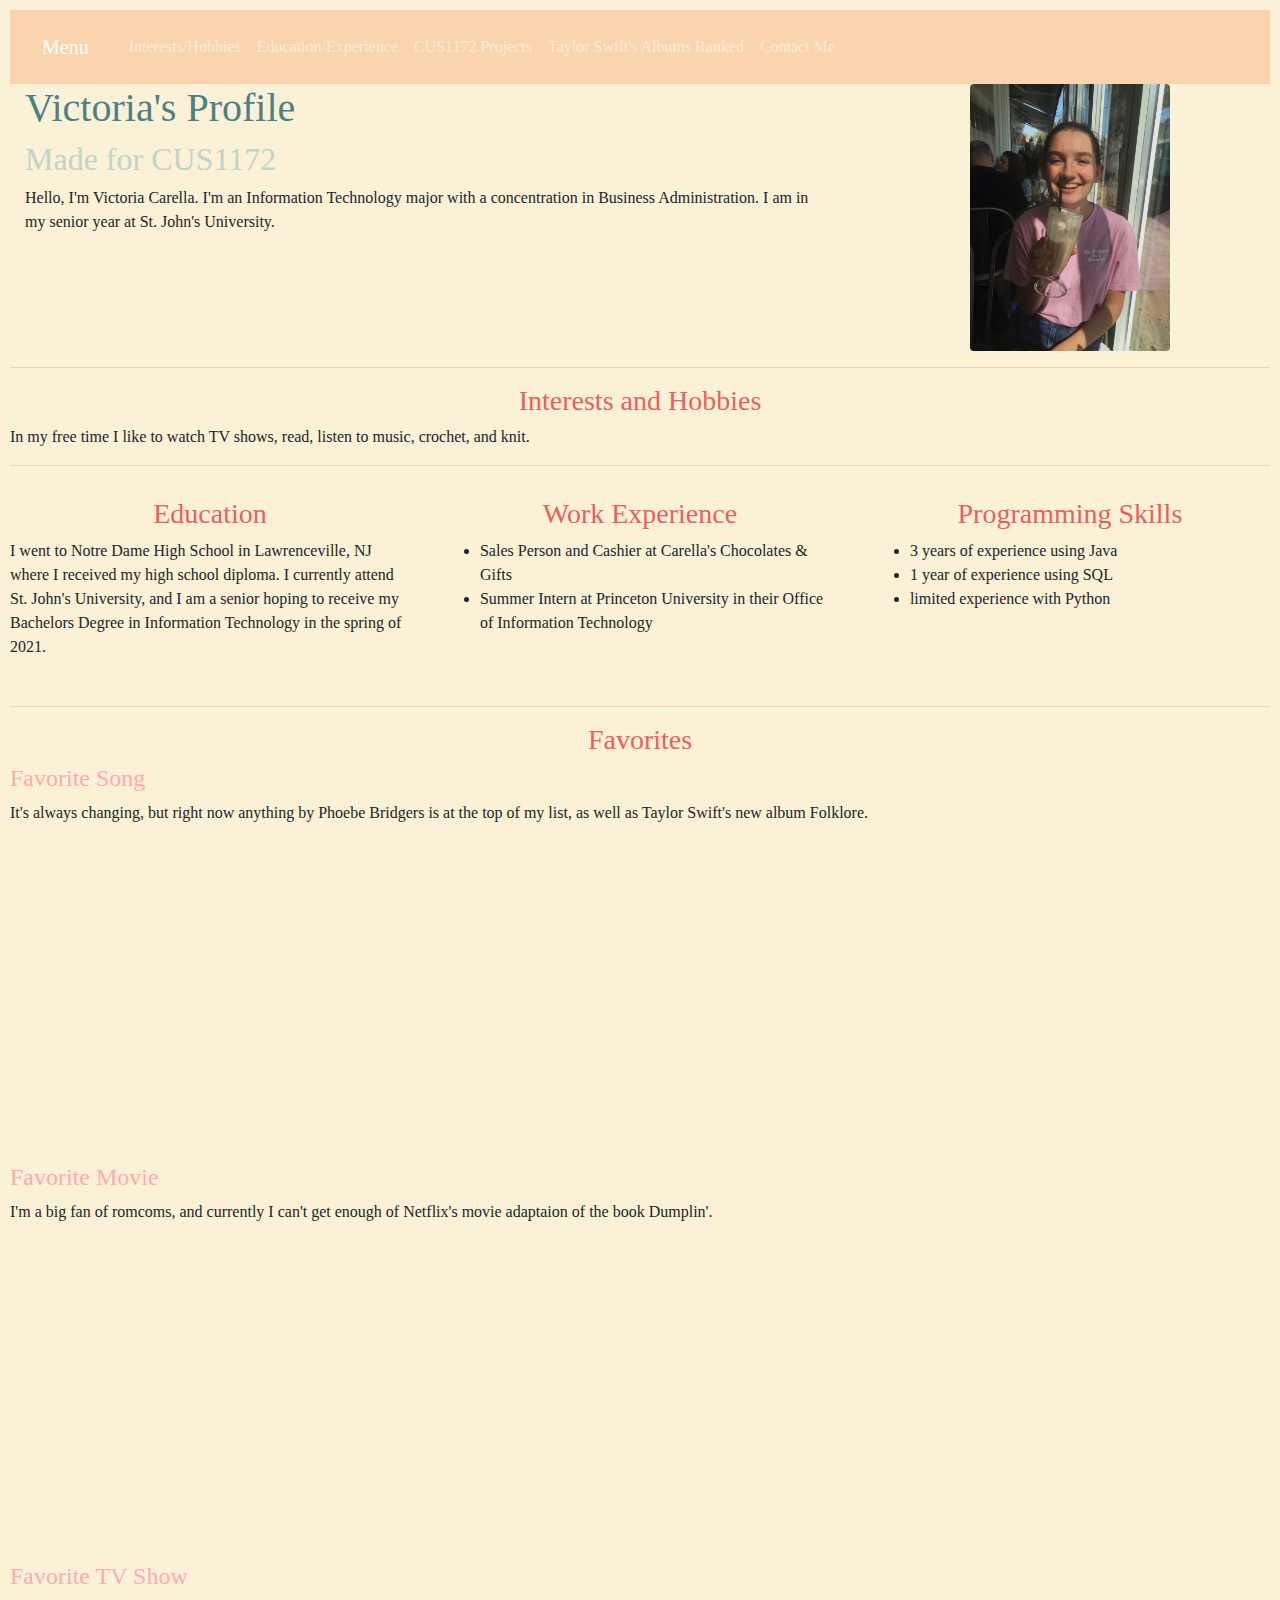
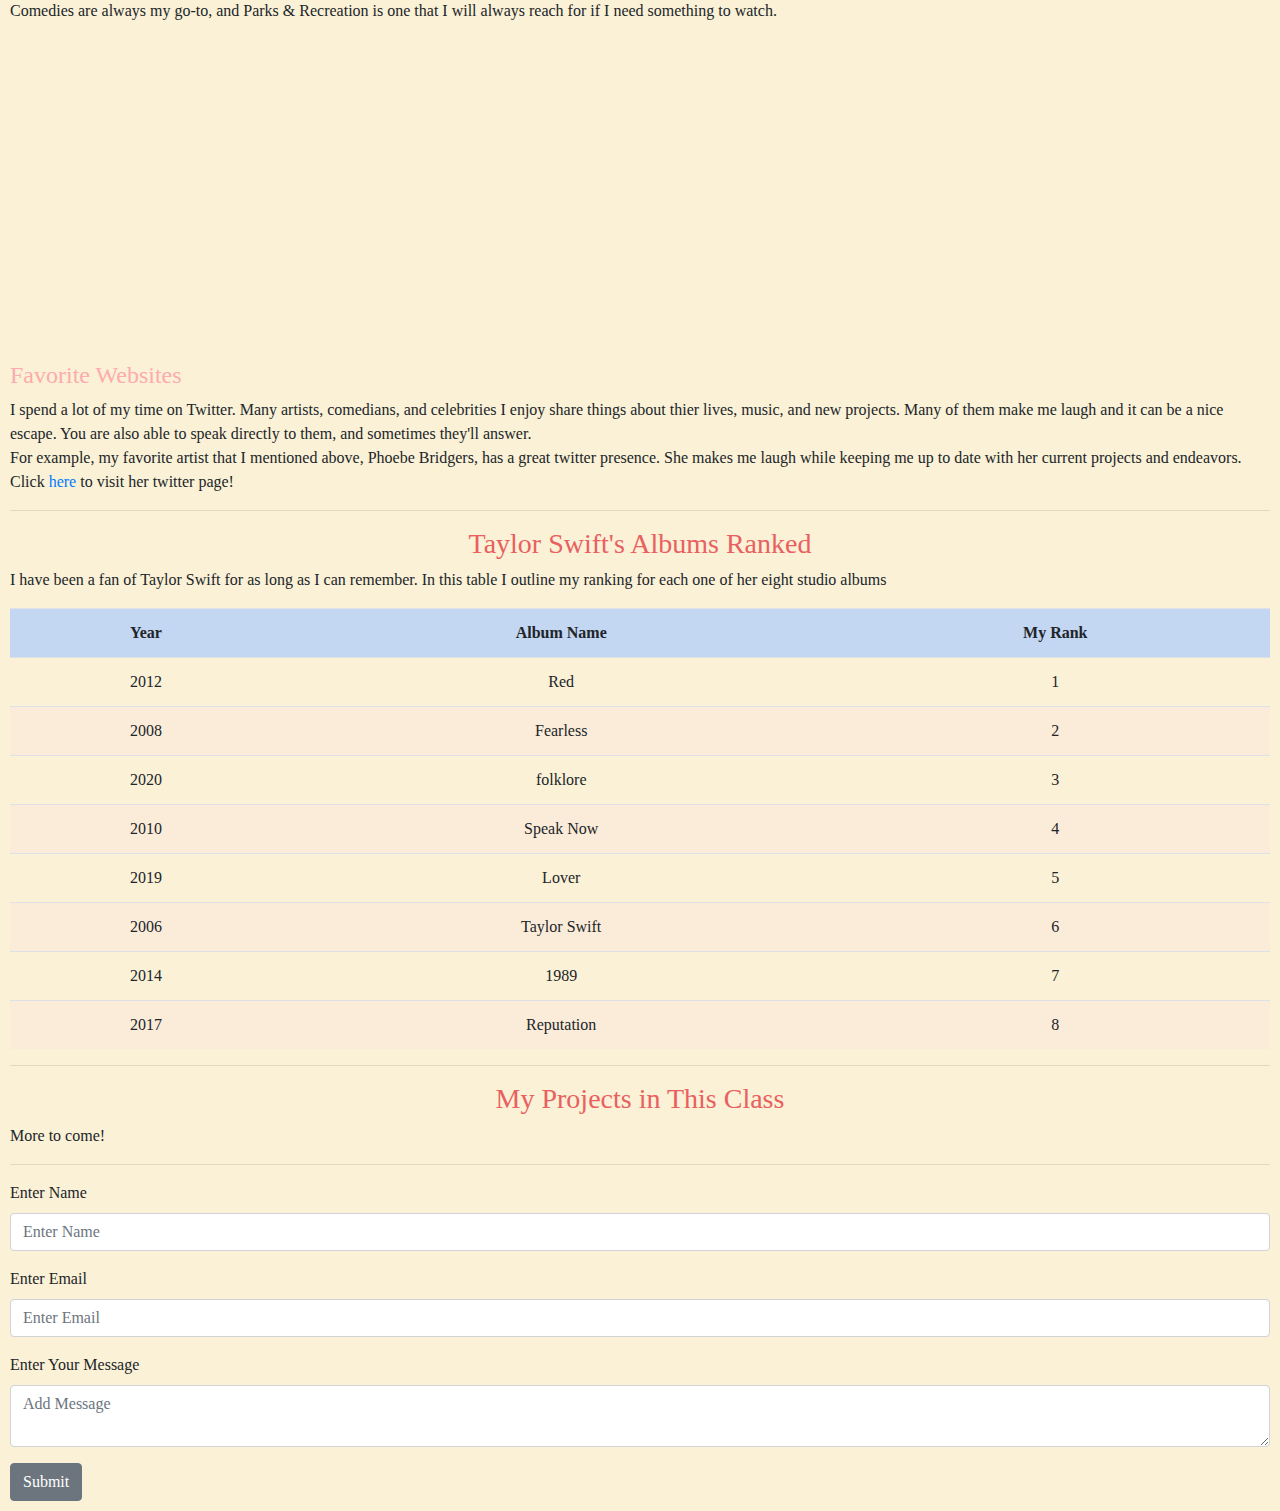
==== index.html @ 056836a9 "Update index.html" ====
<!DOCTYPE html>
<html lang="en">
  <head>
    <!-- Required meta tags -->
    <meta charset="utf-8">
    <meta name="viewport" content="width=device-width, initial-scale=1, shrink-to-fit=no">

    <!-- Bootstrap CSS -->
    <link rel="stylesheet" href="https://stackpath.bootstrapcdn.com/bootstrap/4.5.2/css/bootstrap.min.css" integrity="sha384-JcKb8q3iqJ61gNV9KGb8thSsNjpSL0n8PARn9HuZOnIxN0hoP+VmmDGMN5t9UJ0Z" crossorigin="anonymous">

    <title> Welcome to Victoria's Profile </title>
    <link rel="stylesheet" href="style1.css">
    <style>
      *{
        box-sizing: border-box;
      }
      body{
      font-family: Georgia;
      padding: 10px;
      background-color: #faf1d6
      }
      h2{
      color: #c3d3c7;
      text-align: left
      }
    </style>
  </head>
  <body>

    <nav class="navbar navbar-expand-md navbar-dark">
      <a class="navbar-brand" href="#">Menu</a>
      <button class="navbar-toggler" type="button" data-toggle="collapse" data-target="#collapsibleNavbar">
        <span class="navbar-toggler-icon"></span>
      </button>
      <div class="collapse navbar-collapse" id="collapsibleNavbar">
        <ul class="navbar-nav">
          <li class="nav-item">
            <a class="nav-link" href="#hobbies_anchor"> Interests/Hobbies </a>
          </li>
          <li class="nav-item">
            <a class="nav-link" href="#edu_anchor"> Education/Experience </a>
          </li>
          <li class="nav-item">
            <a class="nav-link" href="#projects_anchor"> CUS1172 Projects </a>
          </li>
          <li class="nav-item">
            <a class="nav-link" href="#albums_ranked"> Taylor Swift's Albums Ranked </a>
          </li>
          <li class="nav-item">
            <a class="nav-link" href="#contact_me"> Contact Me </a>
          </li>
        </ul>
      </div>
    </nav>

    <div class="row">
      <div class="col-md-8">
        <div class="container-fluid">
          <h1 style="color:#4c8184; text-align:left"> Victoria's Profile </h1>
          <h2>  Made for CUS1172  </h2>
          <p> Hello, I'm Victoria Carella. I'm an Information Technology major with a concentration in Business Administration. I am in my senior year at St. John's University. </p>
        </div>
      </div>
      <div class="col-md-4">
        <img src="victoria1.jpg" class="rounded">
      </div>
    </div>

    <hr>

    <div id="hobbies_anchor">
      <h3> Interests and Hobbies </h3>
      <p> In my free time I like to watch TV shows, read, listen to music, crochet, and knit. </p>
    </div>

    <hr>

  <div id="edu_anchor">
  <div class="row">
      <div class="column">
        <h3> Education </h3>
        <p> I went to Notre Dame High School in Lawrenceville, NJ where I received my high school diploma. I currently attend St. John's University, and I am a senior hoping to receive my Bachelors Degree in Information Technology in the spring of 2021. </p>
      </div>

      <div class="column">
        <h3> Work Experience </h3>
        <ul>
          <li> Sales Person and Cashier at Carella's Chocolates & Gifts </li>
          <li> Summer Intern at Princeton University in their Office of Information Technology </li>
        </ul>
      </div>

      <div class="column">
        <h3> Programming Skills </h3>
        <ul>
          <li> 3 years of experience using Java </li>
          <li> 1 year of experience using SQL </li>
          <li> limited experience with Python </li>
        </ul>
      </div>
    </div>
  </div>

    <hr>

    <div id="faves_anchor">
    <h3> Favorites </h3>
    <h4> Favorite Song </h4>
    <p> It's always changing, but right now anything by Phoebe Bridgers is at the top of my list, as well as Taylor Swift's new album Folklore. </p>
    <iframe class="screen_only" width="560" height="315" src="https://www.youtube.com/embed/EgQQkQrPJ2I" frameborder="0" allow="accelerometer; autoplay; encrypted-media; gyroscope; picture-in-picture" allowfullscreen></iframe>
    <h4> Favorite Movie </h4>
    <p> I'm a big fan of romcoms, and currently I can't get enough of Netflix's movie adaptaion of the book Dumplin'. </p>
    <iframe class="screen_only" width="560" height="315" src="https://www.youtube.com/embed/k86KDFh_q6E" frameborder="0" allow="accelerometer; autoplay; encrypted-media; gyroscope; picture-in-picture" allowfullscreen></iframe>
    <h4> Favorite TV Show </h4>
    <p> Comedies are always my go-to, and Parks & Recreation is one that I will always reach for if I need something to watch. </p>
    <iframe class="screen_only" width="560" height="315" src="https://www.youtube.com/embed/Xcdhpn-DXTA" frameborder="0" allow="accelerometer; autoplay; encrypted-media; gyroscope; picture-in-picture" allowfullscreen></iframe>
    <h4> Favorite Websites </h4>
    <p> I spend a lot of my time on Twitter. Many artists, comedians, and celebrities I enjoy share things about thier lives, music, and new projects. Many of them make me laugh and it can be a nice escape. You are also able to speak directly to them, and sometimes they'll answer. <br> For example, my favorite artist that I mentioned above, Phoebe Bridgers, has a great twitter presence. She makes me laugh while keeping me up to date with her current projects and endeavors. Click <a href="https://twitter.com/phoebe_bridgers" target="_blank"> here </a> to visit her twitter page!</p>
    </div>

    <hr>

    <div id="albums_ranked">
    <h3> Taylor Swift's Albums Ranked </h3>
    <p> I have been a fan of Taylor Swift for as long as I can remember. In this table I outline my ranking for each one of her eight studio albums </p>
      <div class="box_table">
        <table class="table">
        <tr>
          <th>Year</th>
          <th>Album Name</th>
          <th>My Rank</th>
        </tr>
        <tr>
          <td>2012</td>
          <td>Red</td>
          <td>1</td>
        </tr>
        <tr>
          <td>2008</td>
          <td>Fearless</td>
          <td>2</td>
        </tr>
        <tr>
          <td>2020</td>
          <td>folklore</td>
          <td>3</td>
        </tr>
        <tr>
          <td>2010</td>
          <td>Speak Now</td>
          <td>4</td>
        </tr>
        <tr>
          <td>2019</td>
          <td>Lover</td>
          <td>5</td>
        </tr>
        <tr>
          <td>2006</td>
          <td>Taylor Swift</td>
          <td>6</td>
        </tr>
        <tr>
          <td>2014</td>
          <td>1989</td>
          <td>7</td>
        </tr>
        <tr>
          <td>2017</td>
          <td>Reputation</td>
          <td>8</td>
        </tr>
        </table>
      </div>
    </div>

    <hr>

    <div id="projects_anchor">
    <h3> My Projects in This Class </h3>
    <p> More to come! </p>
    </div>

    <hr>

    <div id="contact_me">

      <form action="/action_page.php">
        <div class="form-group">
          <label for="name"> Enter Name </label>
          <input type="text" class="form-control" placeholder="Enter Name" id="name">
        </div>
        <div class="form-group">
          <label for="email"> Enter Email </label>
          <input type="email" class="form-control" placeholder="Enter Email" id="email">
        </div>
        <div class="form-group">
          <label for="textarea"> Enter Your Message </label>
          <textarea class="form-control" placeholder="Add Message"></textarea>
        </div>
        <button type="submit" class="btn btn-secondary">Submit</button>
      </form>

    </div>

    <!-- Optional JavaScript -->
    <!-- jQuery first, then Popper.js, then Bootstrap JS -->
    <script src="https://code.jquery.com/jquery-3.5.1.slim.min.js" integrity="sha384-DfXdz2htPH0lsSSs5nCTpuj/zy4C+OGpamoFVy38MVBnE+IbbVYUew+OrCXaRkfj" crossorigin="anonymous"></script>
    <script src="https://cdn.jsdelivr.net/npm/popper.js@1.16.1/dist/umd/popper.min.js" integrity="sha384-9/reFTGAW83EW2RDu2S0VKaIzap3H66lZH81PoYlFhbGU+6BZp6G7niu735Sk7lN" crossorigin="anonymous"></script>
    <script src="https://stackpath.bootstrapcdn.com/bootstrap/4.5.2/js/bootstrap.min.js" integrity="sha384-B4gt1jrGC7Jh4AgTPSdUtOBvfO8shuf57BaghqFfPlYxofvL8/KUEfYiJOMMV+rV" crossorigin="anonymous"></script>
  </body>
</html>
---- style1.css ----
/*style1.css*/

img{
  display: block;
  margin-left: auto;
  margin-right: auto;
  width: 50%
}

.header {
  padding: 20px;
  text-align: center;
}

.navbar {
  overflow: hidden;
  background-color: #fad4ae;
}

.navbar a {
  float: left;
  display: block;
  color: #f2f2f2;
  text-align: center;
  padding: 14px 16px;
  text-decoration: none;
}

.navbar a:hover {
  background-color: #faf1d6;
  color: black;
}

.column {
  float: left;
  width: 33.33%;
  padding: 15px;
}

.row:after {
  content: "";
  display: table;
  clear: both;
}

@media screen and (max-width:600px) {
  .column {
    width: 100%;
  }
}

@media print {
  .screen_only{
    display:none;
  }
}

h3{
  color: #e96060;
  text-align: center
}

h4{
  color: #fdabae;
}

.box_table>table{
    border-collapse: collapse;
    width: 100%;
    text-align:center
}

.box_table>table th{
  background-color: #c3d6f2
}

.box_table>table tr:nth-child(odd){
  background-color: #fbecd9
}

.box_table>table tr:hover{
  background-color: #fad4ae
}
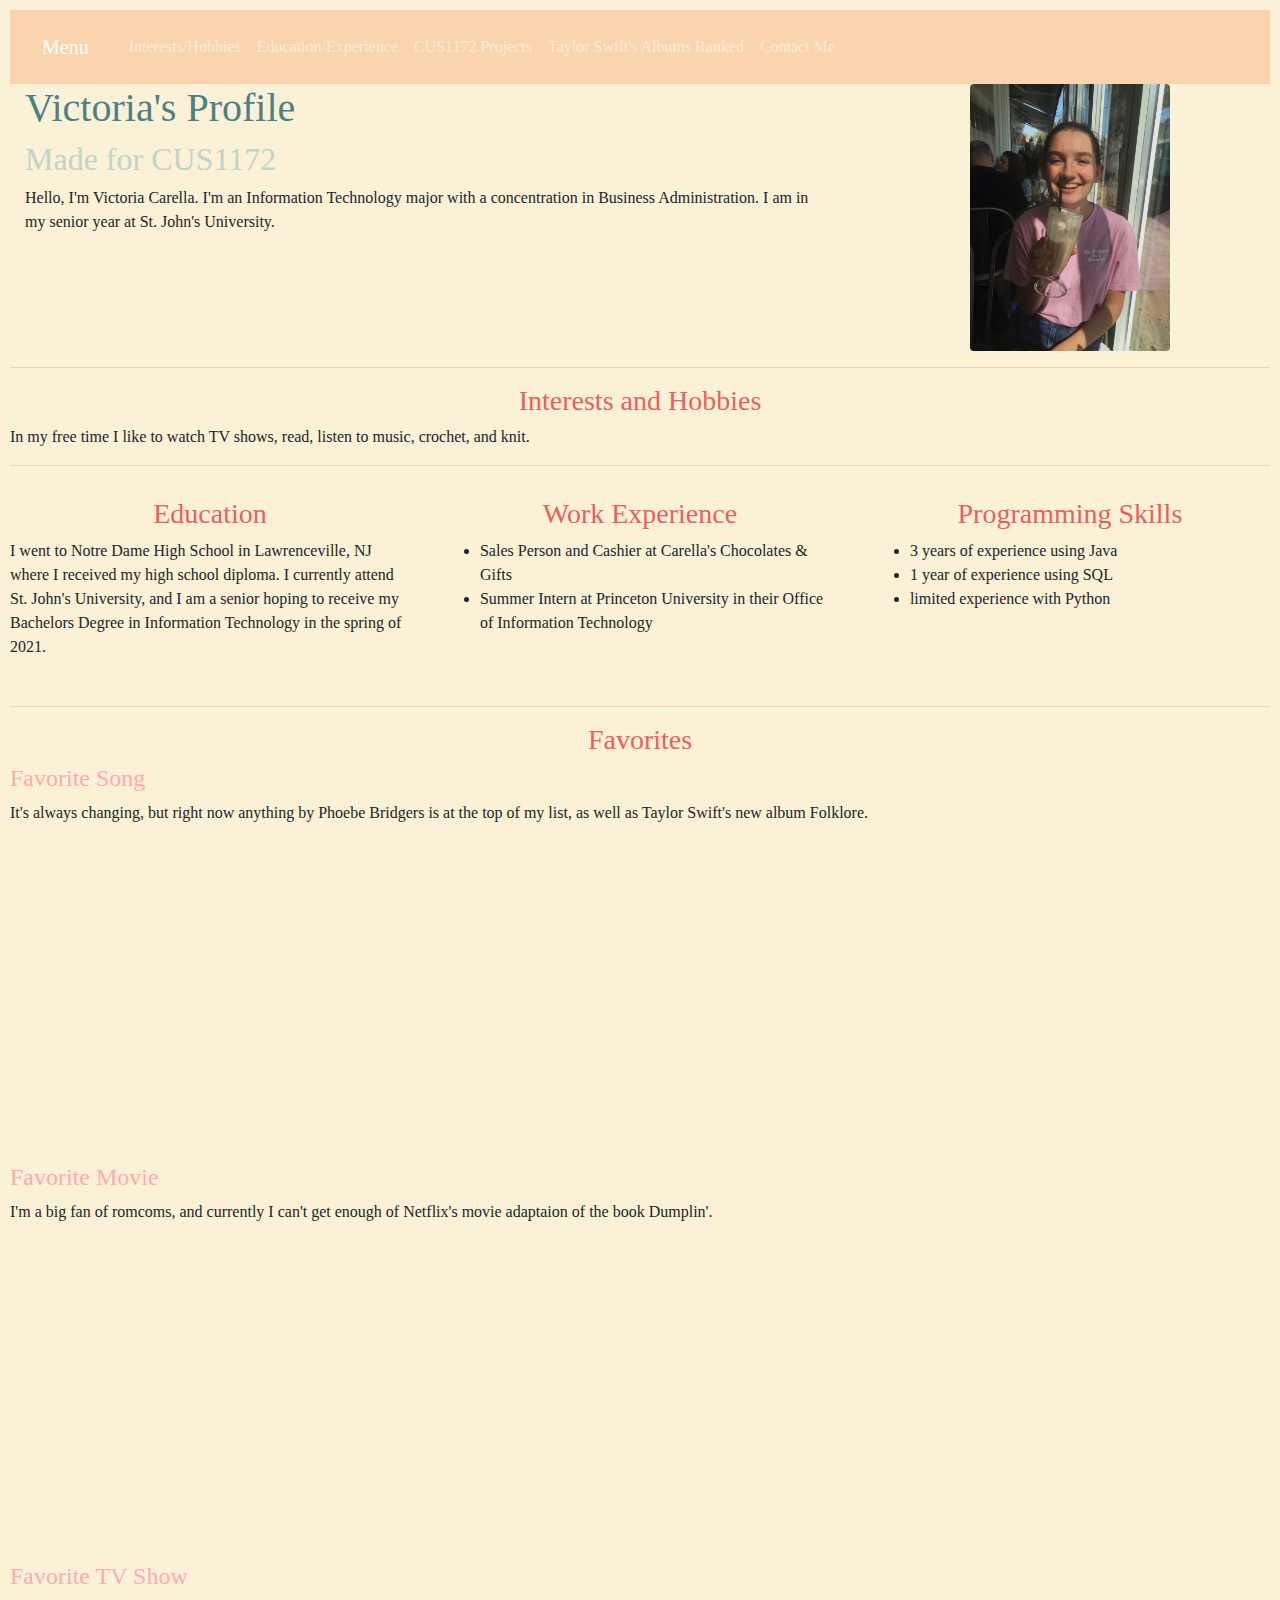
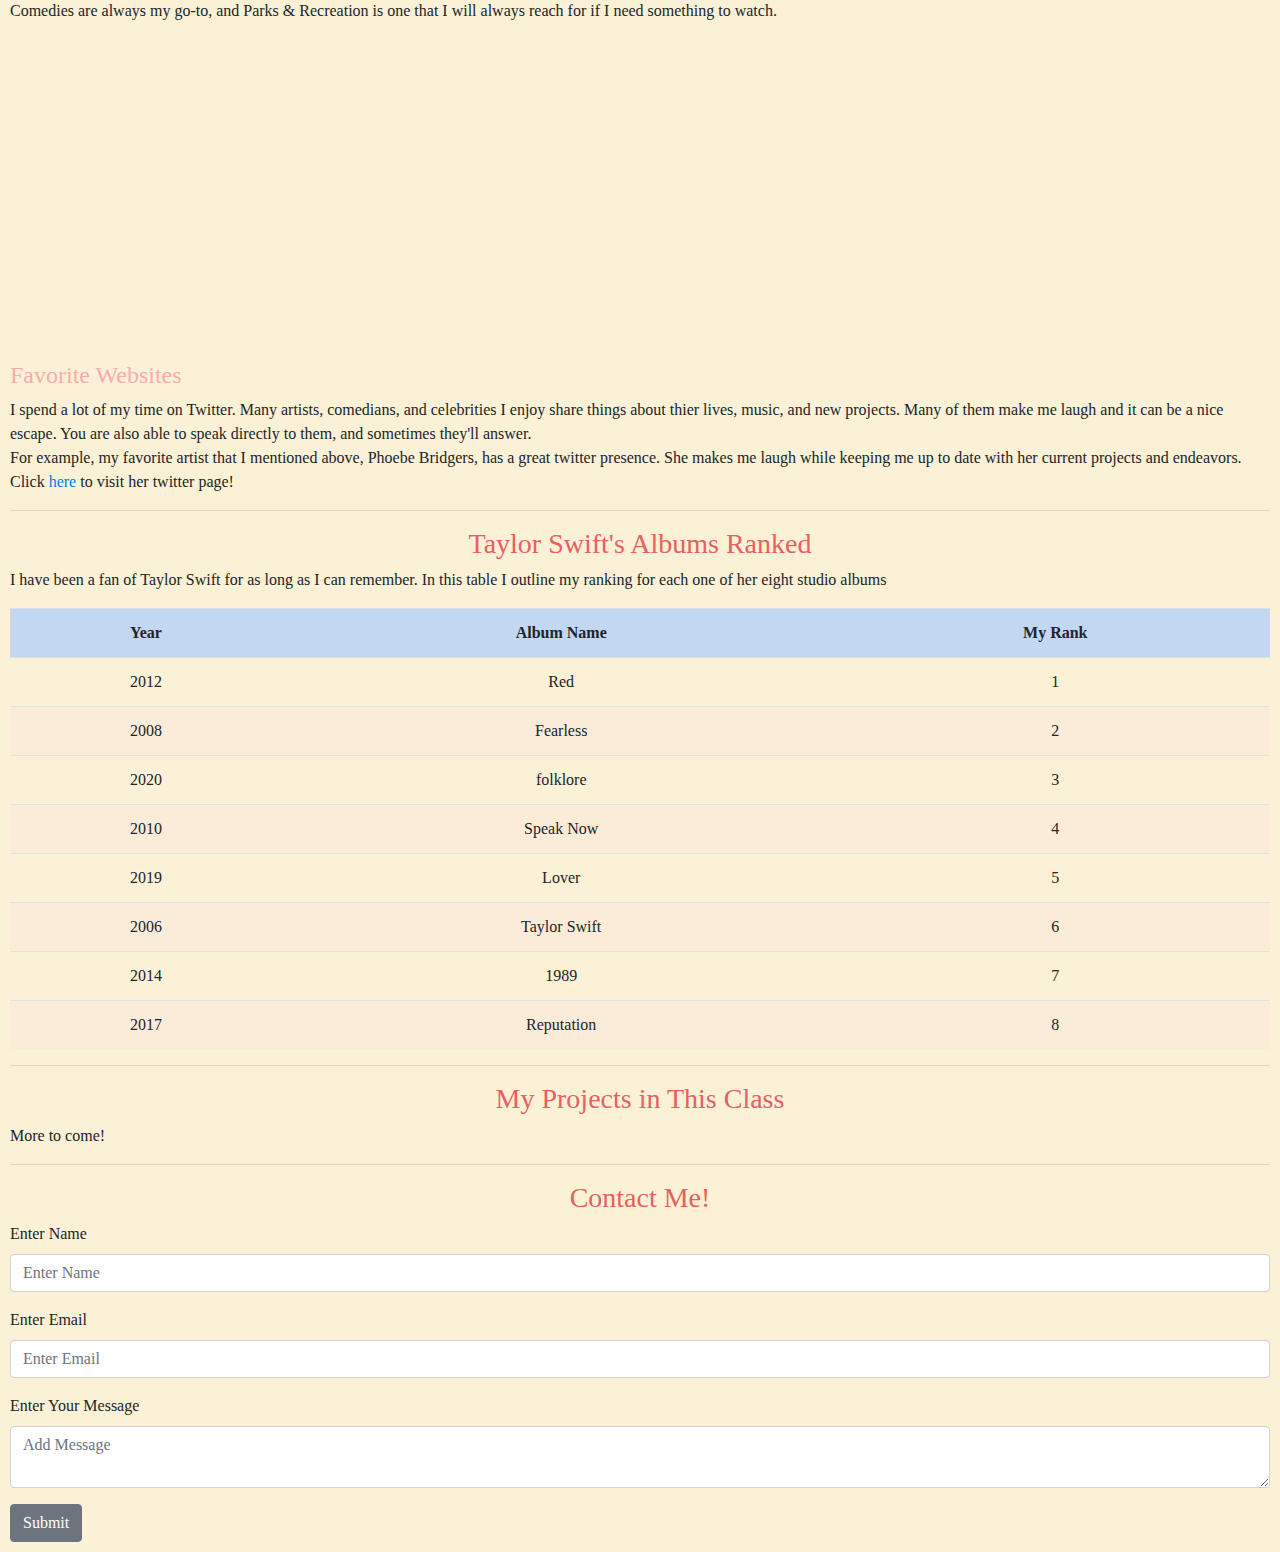
==== commit 7cc64303: "Update index.html" ====
--- a/index.html
+++ b/index.html
@@ -185,6 +185,7 @@
 
     <div id="contact_me">
 
+      <h3>Contact Me!</h3>
       <form action="/action_page.php">
         <div class="form-group">
           <label for="name"> Enter Name </label>
@@ -203,8 +204,6 @@
 
     </div>
 
-    <!-- Optional JavaScript -->
-    <!-- jQuery first, then Popper.js, then Bootstrap JS -->
     <script src="https://code.jquery.com/jquery-3.5.1.slim.min.js" integrity="sha384-DfXdz2htPH0lsSSs5nCTpuj/zy4C+OGpamoFVy38MVBnE+IbbVYUew+OrCXaRkfj" crossorigin="anonymous"></script>
     <script src="https://cdn.jsdelivr.net/npm/popper.js@1.16.1/dist/umd/popper.min.js" integrity="sha384-9/reFTGAW83EW2RDu2S0VKaIzap3H66lZH81PoYlFhbGU+6BZp6G7niu735Sk7lN" crossorigin="anonymous"></script>
     <script src="https://stackpath.bootstrapcdn.com/bootstrap/4.5.2/js/bootstrap.min.js" integrity="sha384-B4gt1jrGC7Jh4AgTPSdUtOBvfO8shuf57BaghqFfPlYxofvL8/KUEfYiJOMMV+rV" crossorigin="anonymous"></script>
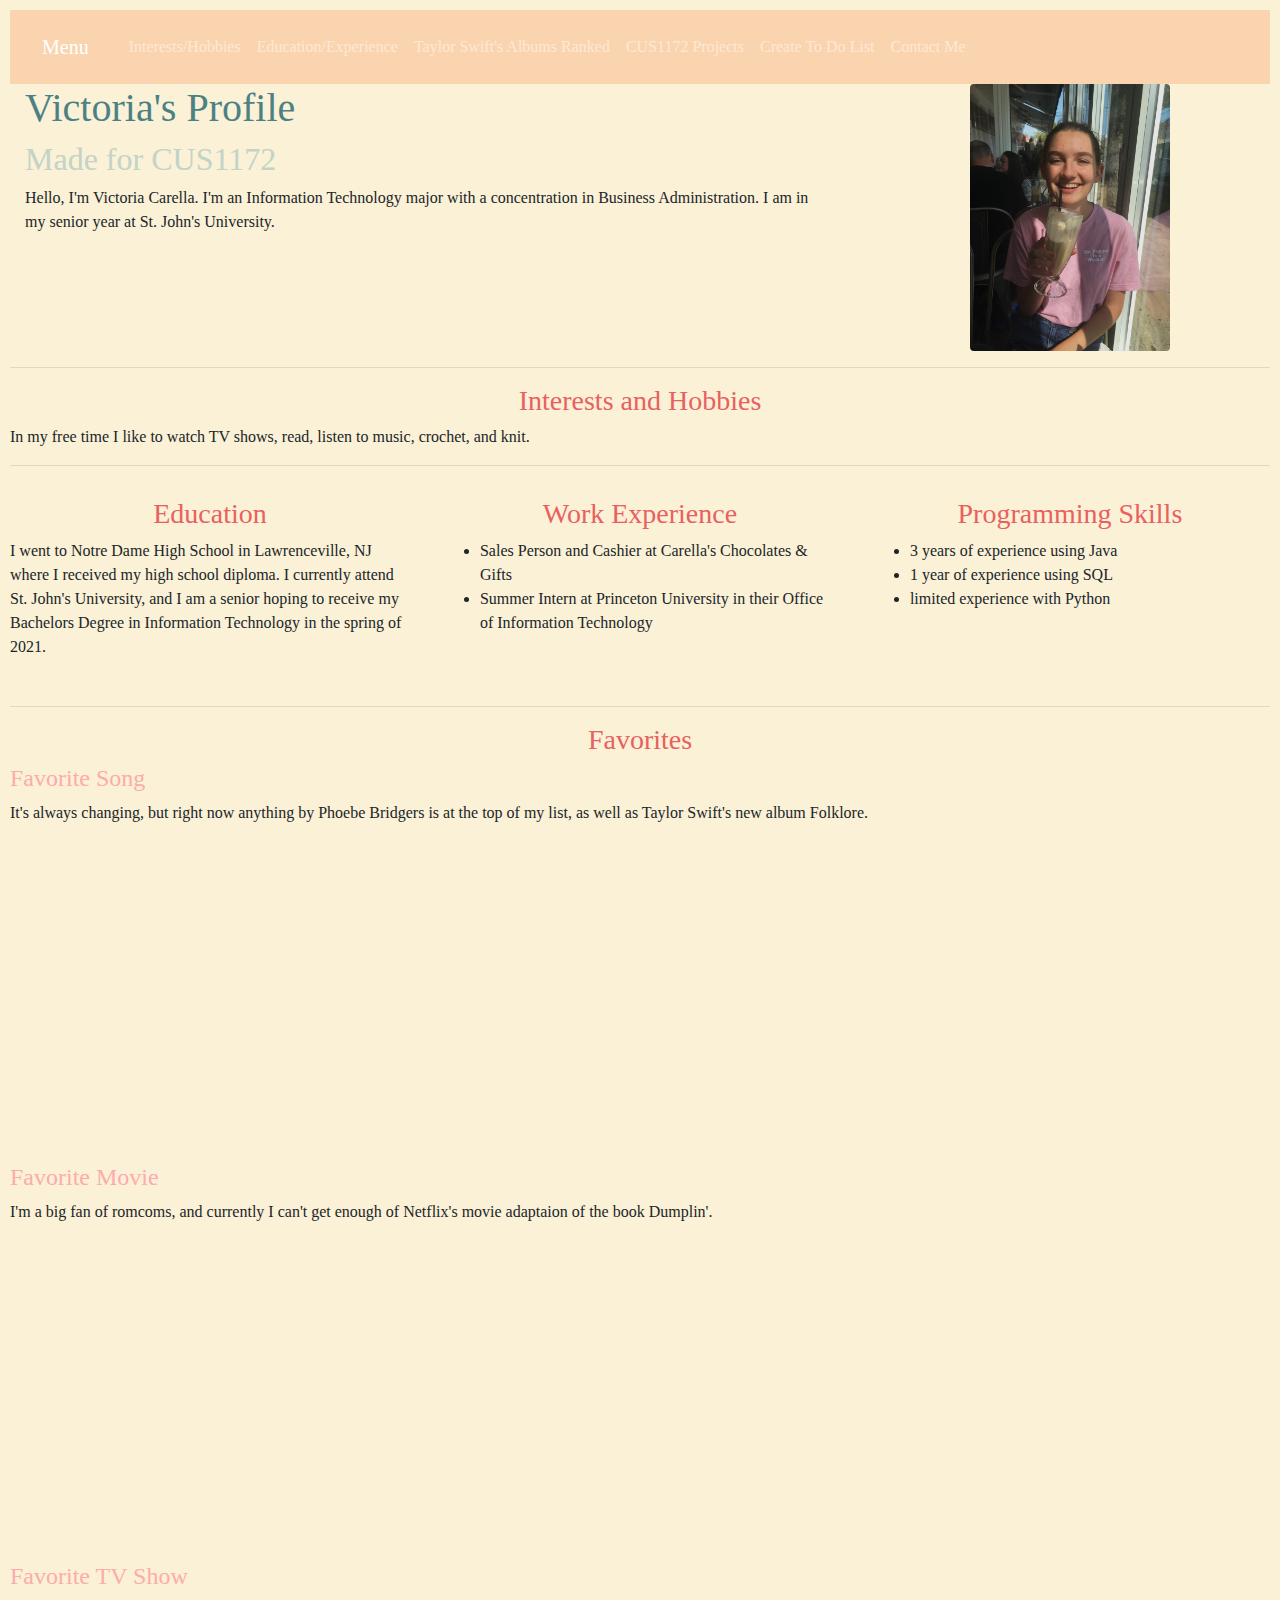
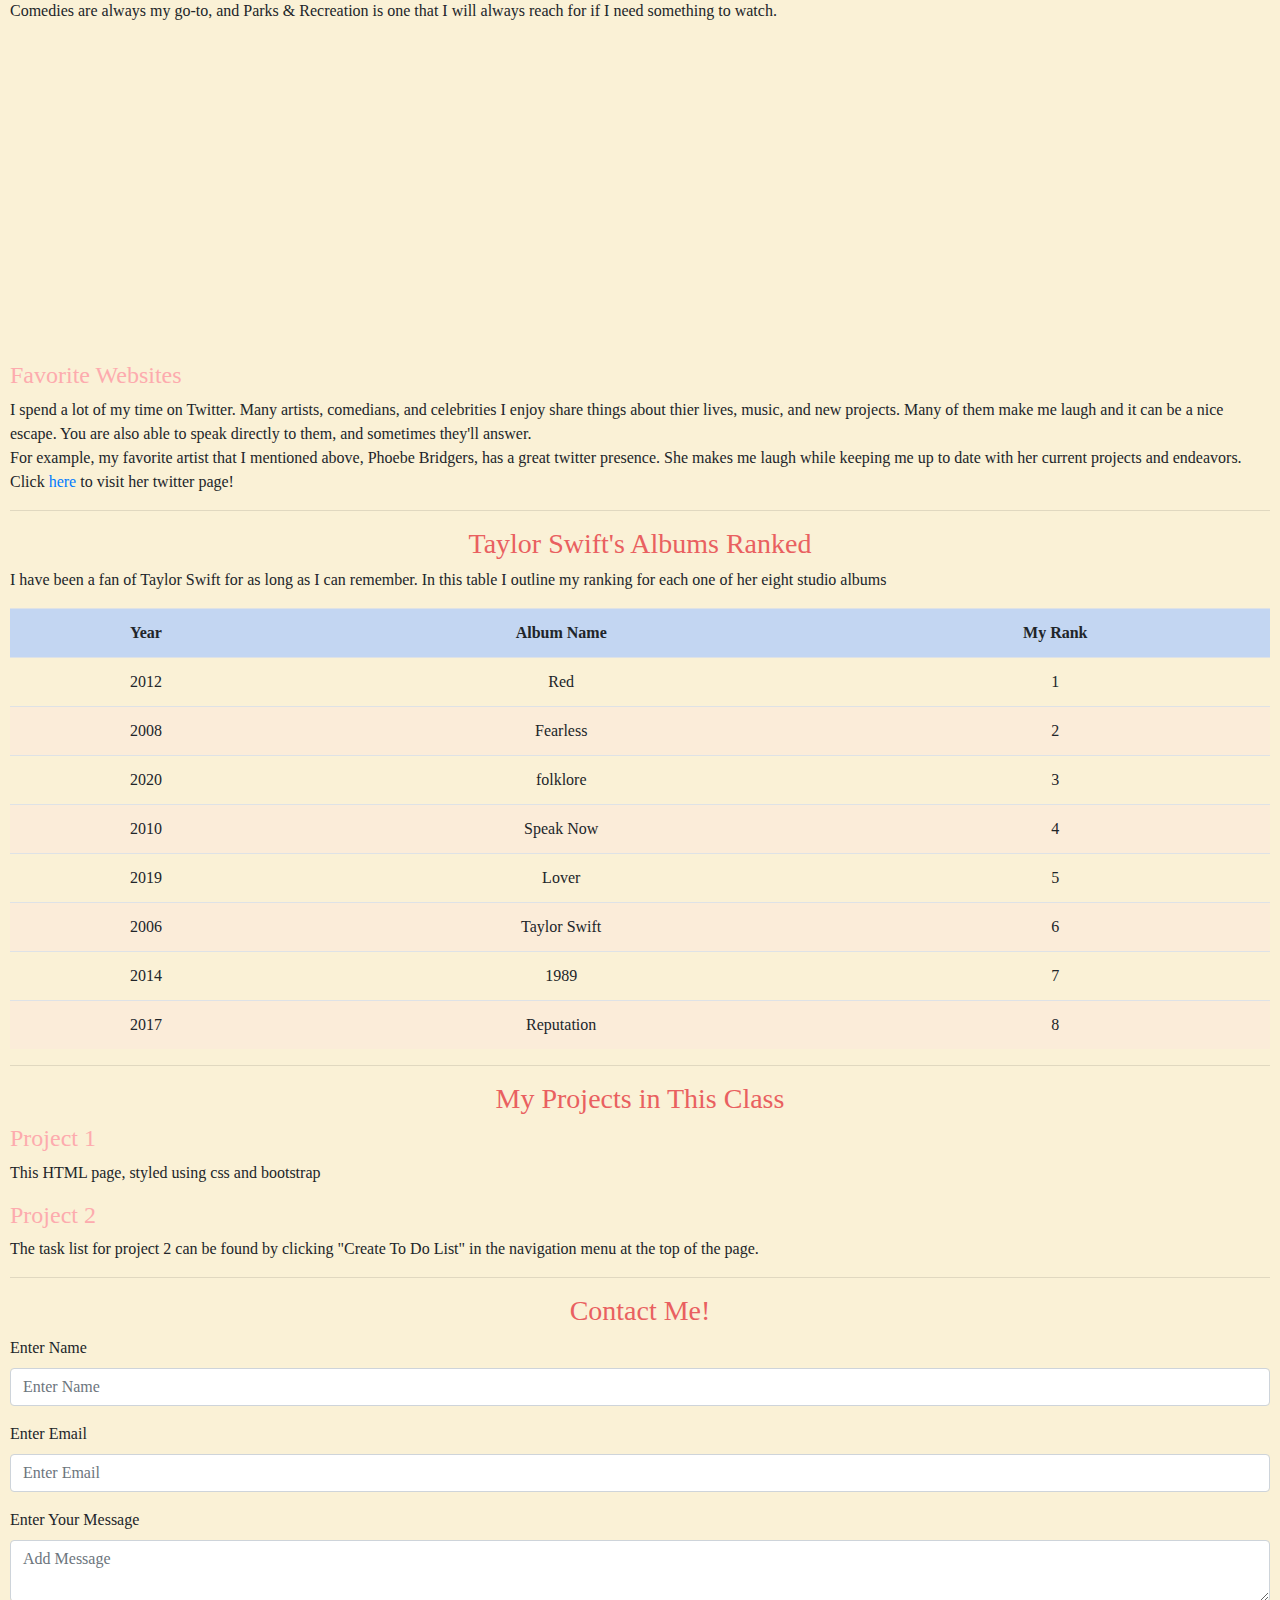
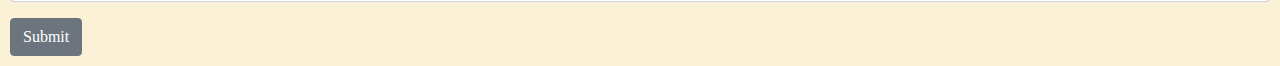
==== commit 2d33932b: "Update index.html" ====
--- a/index.html
+++ b/index.html
@@ -41,10 +41,13 @@
             <a class="nav-link" href="#edu_anchor"> Education/Experience </a>
           </li>
           <li class="nav-item">
+            <a class="nav-link" href="#albums_ranked"> Taylor Swift's Albums Ranked </a>
+          </li>
+          <li class="nav-item">
             <a class="nav-link" href="#projects_anchor"> CUS1172 Projects </a>
           </li>
           <li class="nav-item">
-            <a class="nav-link" href="#albums_ranked"> Taylor Swift's Albums Ranked </a>
+            <a class="nav-link" href="tasklistpage.html"> Create To Do List </a>
           </li>
           <li class="nav-item">
             <a class="nav-link" href="#contact_me"> Contact Me </a>
@@ -178,7 +181,10 @@
 
     <div id="projects_anchor">
     <h3> My Projects in This Class </h3>
-    <p> More to come! </p>
+    <h4> Project 1 </h4>
+    <p> This HTML page, styled using css and bootstrap</p>
+    <h4> Project 2 </h4>
+    <p> The task list for project 2 can be found by clicking "Create To Do List" in the navigation menu at the top of the page.</p>
     </div>
 
     <hr>
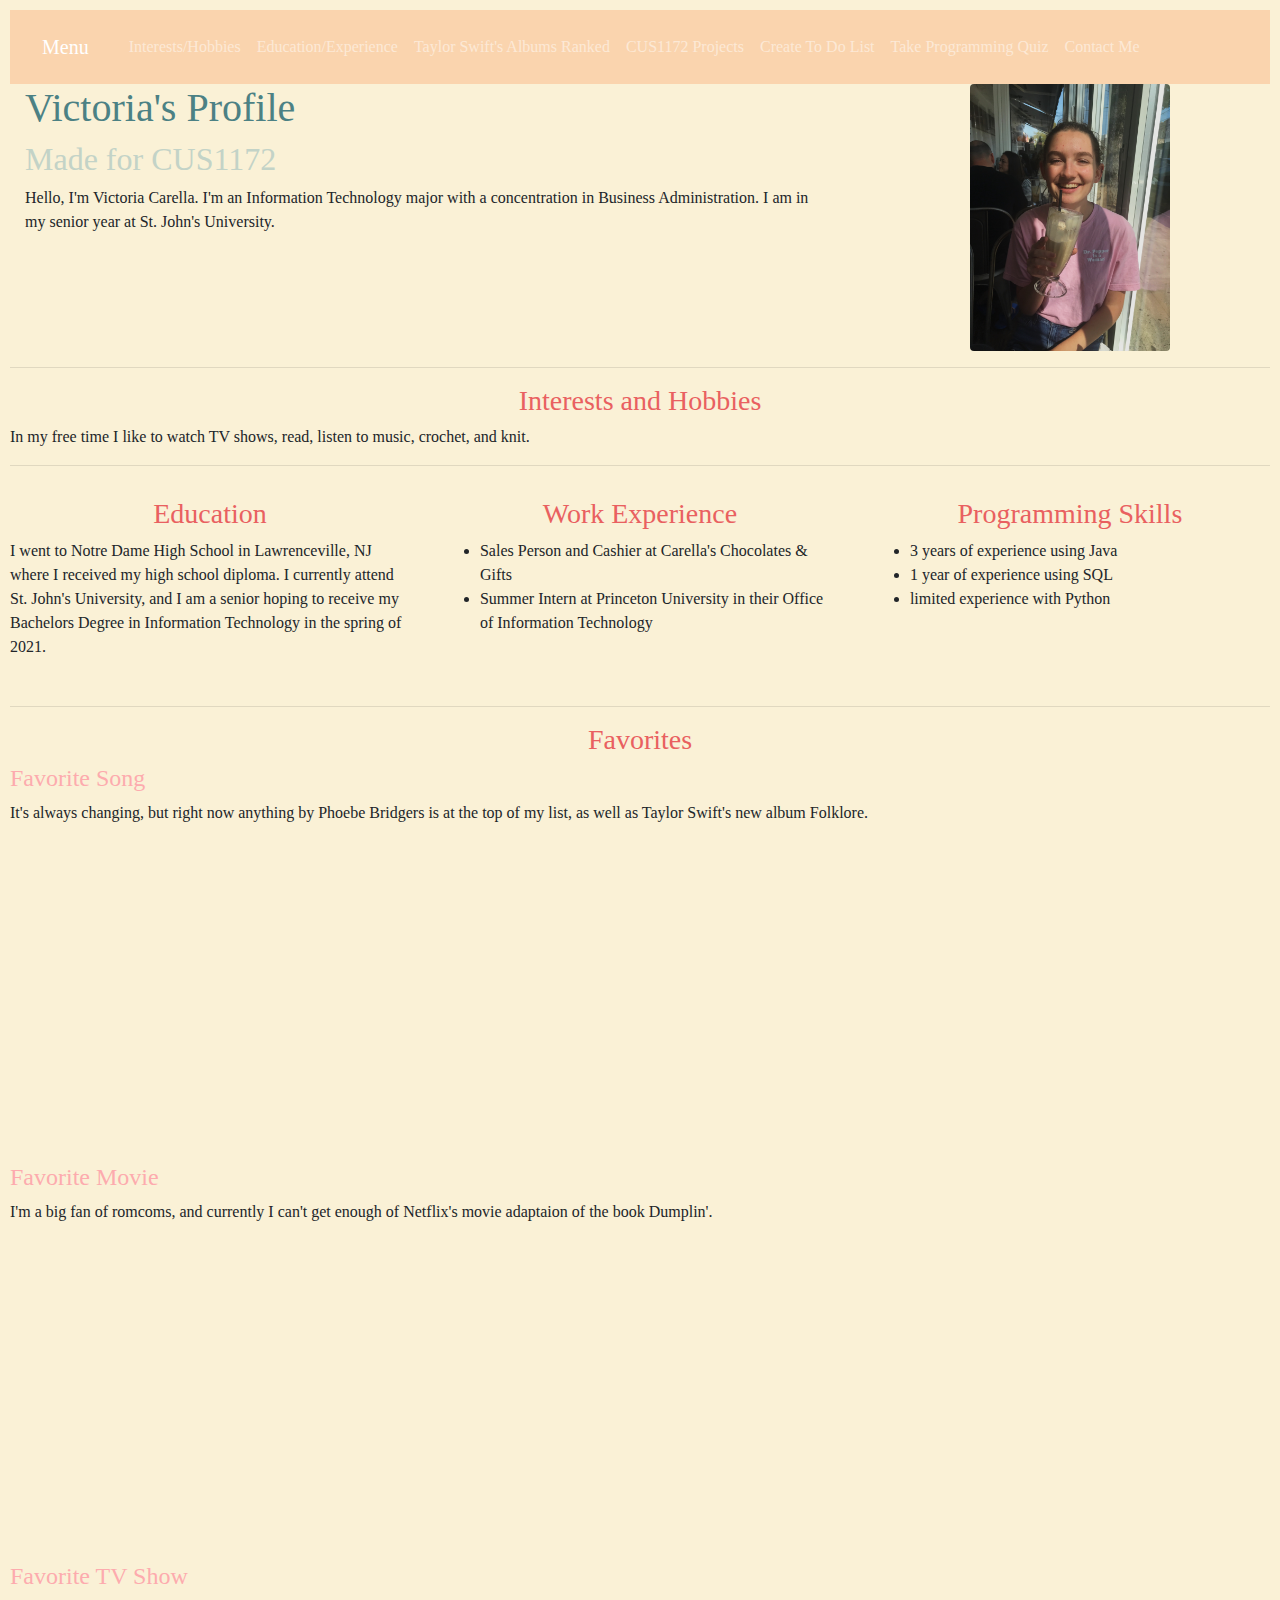
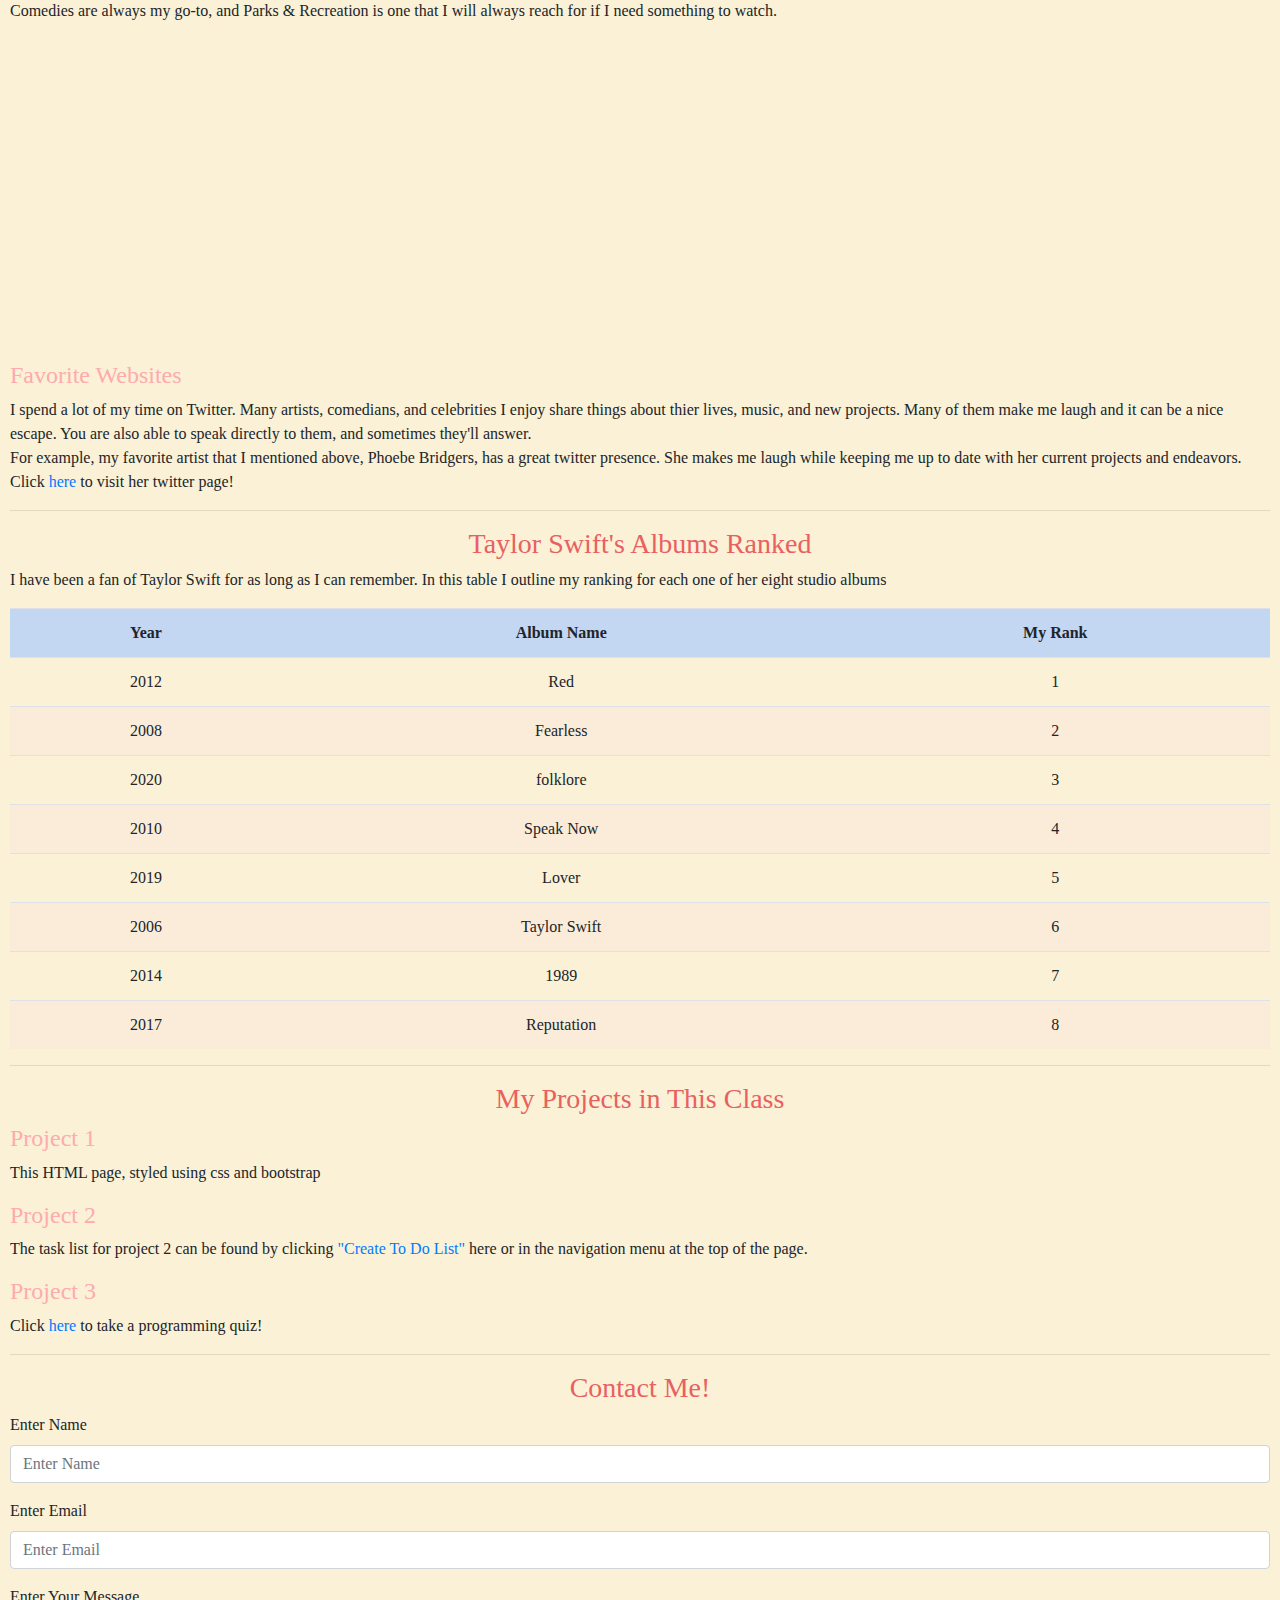
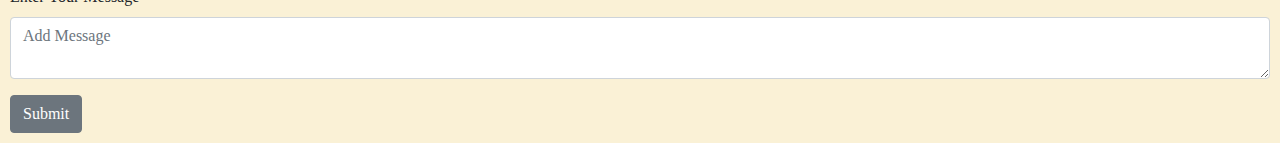
==== commit dbd916d1: "Update index.html" ====
--- a/index.html
+++ b/index.html
@@ -50,6 +50,9 @@
             <a class="nav-link" href="tasklistpage.html"> Create To Do List </a>
           </li>
           <li class="nav-item">
+            <a class="nav-link" href="quizpage.html"> Take Programming Quiz </a>
+          </li>
+          <li class="nav-item">
             <a class="nav-link" href="#contact_me"> Contact Me </a>
           </li>
         </ul>
@@ -184,7 +187,9 @@
     <h4> Project 1 </h4>
     <p> This HTML page, styled using css and bootstrap</p>
     <h4> Project 2 </h4>
-    <p> The task list for project 2 can be found by clicking "Create To Do List" in the navigation menu at the top of the page.</p>
+    <p> The task list for project 2 can be found by clicking <a href="tasklistpage.html" target="_blank">"Create To Do List"</a> here or in the navigation menu at the top of the page.</p>
+    <h4> Project 3 </h4>
+    <p> Click <a href="quizpage.html" target="_blank"> here </a> to take a programming quiz!</p>
     </div>
 
     <hr>
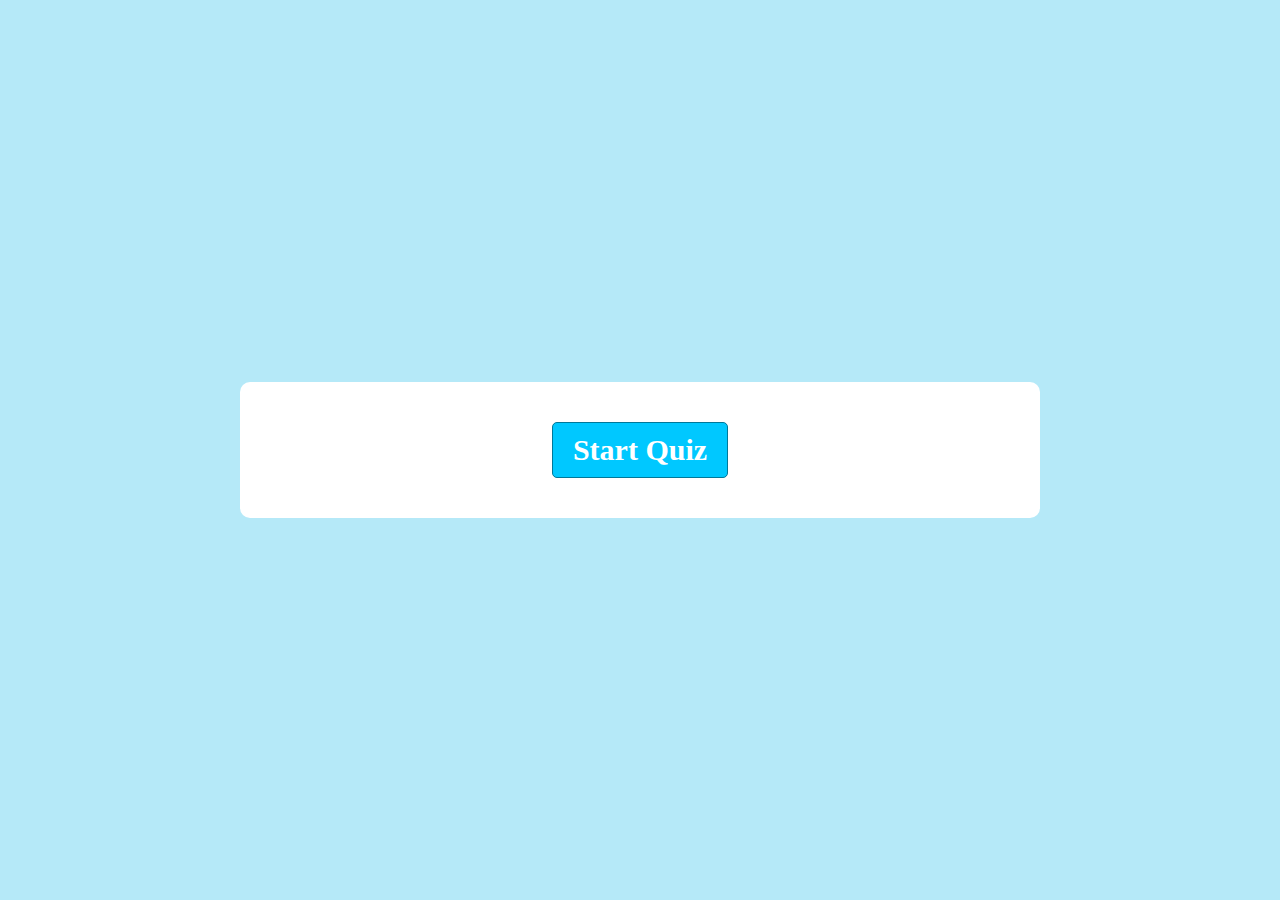
==== commit 9b75ea03: "Add files via upload" ====
--- a/index.html
+++ b/index.html
@@ -3,220 +3,33 @@
   <head>
     <!-- Required meta tags -->
     <meta charset="utf-8">
-    <meta name="viewport" content="width=device-width, initial-scale=1, shrink-to-fit=no">
+    <meta name="viewport" content="width=device-width, initial-scale=1">
+    <meta http-equic="X-UA-Compatible" content="ie=edge">
+    <!-- Bootstrap CSS -->
 
-    <!-- Bootstrap CSS -->
-    <link rel="stylesheet" href="https://stackpath.bootstrapcdn.com/bootstrap/4.5.2/css/bootstrap.min.css" integrity="sha384-JcKb8q3iqJ61gNV9KGb8thSsNjpSL0n8PARn9HuZOnIxN0hoP+VmmDGMN5t9UJ0Z" crossorigin="anonymous">
+    <link href="spastyle.css" rel="stylesheet">
+    <script defer src="spa_quiz.js"></script>
+    <title>Programming Quiz</title>
+    </head>
+    <body>
 
-    <title> Welcome to Victoria's Profile </title>
-    <link rel="stylesheet" href="style1.css">
-    <style>
-      *{
-        box-sizing: border-box;
-      }
-      body{
-      font-family: Georgia;
-      padding: 10px;
-      background-color: #faf1d6
-      }
-      h2{
-      color: #c3d3c7;
-      text-align: left
-      }
-    </style>
-  </head>
-  <body>
-
-    <nav class="navbar navbar-expand-md navbar-dark">
-      <a class="navbar-brand" href="#">Menu</a>
-      <button class="navbar-toggler" type="button" data-toggle="collapse" data-target="#collapsibleNavbar">
-        <span class="navbar-toggler-icon"></span>
-      </button>
-      <div class="collapse navbar-collapse" id="collapsibleNavbar">
-        <ul class="navbar-nav">
-          <li class="nav-item">
-            <a class="nav-link" href="#hobbies_anchor"> Interests/Hobbies </a>
-          </li>
-          <li class="nav-item">
-            <a class="nav-link" href="#edu_anchor"> Education/Experience </a>
-          </li>
-          <li class="nav-item">
-            <a class="nav-link" href="#albums_ranked"> Taylor Swift's Albums Ranked </a>
-          </li>
-          <li class="nav-item">
-            <a class="nav-link" href="#projects_anchor"> CUS1172 Projects </a>
-          </li>
-          <li class="nav-item">
-            <a class="nav-link" href="tasklistpage.html"> Create To Do List </a>
-          </li>
-          <li class="nav-item">
-            <a class="nav-link" href="quizpage.html"> Take Programming Quiz </a>
-          </li>
-          <li class="nav-item">
-            <a class="nav-link" href="#contact_me"> Contact Me </a>
-          </li>
-        </ul>
-      </div>
-    </nav>
-
-    <div class="row">
-      <div class="col-md-8">
-        <div class="container-fluid">
-          <h1 style="color:#4c8184; text-align:left"> Victoria's Profile </h1>
-          <h2>  Made for CUS1172  </h2>
-          <p> Hello, I'm Victoria Carella. I'm an Information Technology major with a concentration in Business Administration. I am in my senior year at St. John's University. </p>
+      <div class = "container">
+        <div id="question-container" class="hide">
+          <div id="question"> Question </div>
+          <div id="answer-buttons" class="btn-grid">
+            <button class="btn"> Answer 1</button>
+            <button class="btn"> Answer 2</button>
+            <button class="btn"> Answer 3</button>
+            <button class="btn"> Answer 4</button>
+          </div>
         </div>
-      </div>
-      <div class="col-md-4">
-        <img src="victoria1.jpg" class="rounded">
-      </div>
-    </div>
-
-    <hr>
-
-    <div id="hobbies_anchor">
-      <h3> Interests and Hobbies </h3>
-      <p> In my free time I like to watch TV shows, read, listen to music, crochet, and knit. </p>
-    </div>
-
-    <hr>
-
-  <div id="edu_anchor">
-  <div class="row">
-      <div class="column">
-        <h3> Education </h3>
-        <p> I went to Notre Dame High School in Lawrenceville, NJ where I received my high school diploma. I currently attend St. John's University, and I am a senior hoping to receive my Bachelors Degree in Information Technology in the spring of 2021. </p>
+          <div class="controls">
+            <button id="start-btn" class="start-btn btn"> Start Quiz </button>
+            <button id="next-btn" class="next-btn btn hide"> Next Question </button>
+          </div>
       </div>
 
-      <div class="column">
-        <h3> Work Experience </h3>
-        <ul>
-          <li> Sales Person and Cashier at Carella's Chocolates & Gifts </li>
-          <li> Summer Intern at Princeton University in their Office of Information Technology </li>
-        </ul>
-      </div>
 
-      <div class="column">
-        <h3> Programming Skills </h3>
-        <ul>
-          <li> 3 years of experience using Java </li>
-          <li> 1 year of experience using SQL </li>
-          <li> limited experience with Python </li>
-        </ul>
-      </div>
-    </div>
-  </div>
 
-    <hr>
-
-    <div id="faves_anchor">
-    <h3> Favorites </h3>
-    <h4> Favorite Song </h4>
-    <p> It's always changing, but right now anything by Phoebe Bridgers is at the top of my list, as well as Taylor Swift's new album Folklore. </p>
-    <iframe class="screen_only" width="560" height="315" src="https://www.youtube.com/embed/EgQQkQrPJ2I" frameborder="0" allow="accelerometer; autoplay; encrypted-media; gyroscope; picture-in-picture" allowfullscreen></iframe>
-    <h4> Favorite Movie </h4>
-    <p> I'm a big fan of romcoms, and currently I can't get enough of Netflix's movie adaptaion of the book Dumplin'. </p>
-    <iframe class="screen_only" width="560" height="315" src="https://www.youtube.com/embed/k86KDFh_q6E" frameborder="0" allow="accelerometer; autoplay; encrypted-media; gyroscope; picture-in-picture" allowfullscreen></iframe>
-    <h4> Favorite TV Show </h4>
-    <p> Comedies are always my go-to, and Parks & Recreation is one that I will always reach for if I need something to watch. </p>
-    <iframe class="screen_only" width="560" height="315" src="https://www.youtube.com/embed/Xcdhpn-DXTA" frameborder="0" allow="accelerometer; autoplay; encrypted-media; gyroscope; picture-in-picture" allowfullscreen></iframe>
-    <h4> Favorite Websites </h4>
-    <p> I spend a lot of my time on Twitter. Many artists, comedians, and celebrities I enjoy share things about thier lives, music, and new projects. Many of them make me laugh and it can be a nice escape. You are also able to speak directly to them, and sometimes they'll answer. <br> For example, my favorite artist that I mentioned above, Phoebe Bridgers, has a great twitter presence. She makes me laugh while keeping me up to date with her current projects and endeavors. Click <a href="https://twitter.com/phoebe_bridgers" target="_blank"> here </a> to visit her twitter page!</p>
-    </div>
-
-    <hr>
-
-    <div id="albums_ranked">
-    <h3> Taylor Swift's Albums Ranked </h3>
-    <p> I have been a fan of Taylor Swift for as long as I can remember. In this table I outline my ranking for each one of her eight studio albums </p>
-      <div class="box_table">
-        <table class="table">
-        <tr>
-          <th>Year</th>
-          <th>Album Name</th>
-          <th>My Rank</th>
-        </tr>
-        <tr>
-          <td>2012</td>
-          <td>Red</td>
-          <td>1</td>
-        </tr>
-        <tr>
-          <td>2008</td>
-          <td>Fearless</td>
-          <td>2</td>
-        </tr>
-        <tr>
-          <td>2020</td>
-          <td>folklore</td>
-          <td>3</td>
-        </tr>
-        <tr>
-          <td>2010</td>
-          <td>Speak Now</td>
-          <td>4</td>
-        </tr>
-        <tr>
-          <td>2019</td>
-          <td>Lover</td>
-          <td>5</td>
-        </tr>
-        <tr>
-          <td>2006</td>
-          <td>Taylor Swift</td>
-          <td>6</td>
-        </tr>
-        <tr>
-          <td>2014</td>
-          <td>1989</td>
-          <td>7</td>
-        </tr>
-        <tr>
-          <td>2017</td>
-          <td>Reputation</td>
-          <td>8</td>
-        </tr>
-        </table>
-      </div>
-    </div>
-
-    <hr>
-
-    <div id="projects_anchor">
-    <h3> My Projects in This Class </h3>
-    <h4> Project 1 </h4>
-    <p> This HTML page, styled using css and bootstrap</p>
-    <h4> Project 2 </h4>
-    <p> The task list for project 2 can be found by clicking <a href="tasklistpage.html" target="_blank">"Create To Do List"</a> here or in the navigation menu at the top of the page.</p>
-    <h4> Project 3 </h4>
-    <p> Click <a href="quizpage.html" target="_blank"> here </a> to take a programming quiz!</p>
-    </div>
-
-    <hr>
-
-    <div id="contact_me">
-
-      <h3>Contact Me!</h3>
-      <form action="/action_page.php">
-        <div class="form-group">
-          <label for="name"> Enter Name </label>
-          <input type="text" class="form-control" placeholder="Enter Name" id="name">
-        </div>
-        <div class="form-group">
-          <label for="email"> Enter Email </label>
-          <input type="email" class="form-control" placeholder="Enter Email" id="email">
-        </div>
-        <div class="form-group">
-          <label for="textarea"> Enter Your Message </label>
-          <textarea class="form-control" placeholder="Add Message"></textarea>
-        </div>
-        <button type="submit" class="btn btn-secondary">Submit</button>
-      </form>
-
-    </div>
-
-    <script src="https://code.jquery.com/jquery-3.5.1.slim.min.js" integrity="sha384-DfXdz2htPH0lsSSs5nCTpuj/zy4C+OGpamoFVy38MVBnE+IbbVYUew+OrCXaRkfj" crossorigin="anonymous"></script>
-    <script src="https://cdn.jsdelivr.net/npm/popper.js@1.16.1/dist/umd/popper.min.js" integrity="sha384-9/reFTGAW83EW2RDu2S0VKaIzap3H66lZH81PoYlFhbGU+6BZp6G7niu735Sk7lN" crossorigin="anonymous"></script>
-    <script src="https://stackpath.bootstrapcdn.com/bootstrap/4.5.2/js/bootstrap.min.js" integrity="sha384-B4gt1jrGC7Jh4AgTPSdUtOBvfO8shuf57BaghqFfPlYxofvL8/KUEfYiJOMMV+rV" crossorigin="anonymous"></script>
-  </body>
+    </body>
 </html>
--- a/spastyle.css
+++ b/spastyle.css
@@ -0,0 +1,85 @@
+*, *::before, *::after {
+  box-sizing: border-box;
+  font-family: Georgia;
+  font-size: 1.25rem;
+}
+
+:root{
+  --hue-neutral: 193;
+  --hue-wrong: 0;
+  --hue-correct: 145;
+}
+
+body{
+  --hue: var(--hue-neutral);
+  padding: 0;
+  margin: 0;
+  display: flex;
+  width: 100vw;
+  height: 100vh;
+  justify-content: center;
+  align-items: center;
+  background-color: hsl(var(--hue), 82%, 84%);
+}
+
+body.correct{
+  --hue: var(--hue-correct);
+}
+
+body.wrong{
+  --hue: var(--hue-wrong);
+}
+
+.container{
+  width: 800px;
+  max-width: 80%;
+  background-color: white;
+  border-radius: 10px;
+  padding: 40px;
+
+}
+
+.btn-grid{
+  display: grid;
+  grid-template-columns: repeat(2, auto);
+  gap: 10px;
+  margin: 20px 0;
+}
+
+.btn {
+  --hue: var(--hue-neutral);
+  border: 1px solid hsl(var(--hue), 100%, 30%);
+  background-color: hsl(var(--hue), 100%, 50%);
+  border-radius: 5px;
+  padding: 5px 10px;
+  color: white;
+  outline: none;
+}
+
+.btn:hover{
+  background-color: hsl(var(--hue), 100%, 40%);
+}
+
+.btn.correct{
+  --hue: var(--hue-correct);
+}
+
+.btn.wrong{
+  --hue: var(--hue-wrong);
+}
+
+.start-btn, .next-btn {
+  font-size: 1.5rem;
+  font-weight: bold;
+  padding: 10px 20px;
+}
+
+.controls{
+  display: flex;
+  justify-content: center;
+  align-items: center;
+}
+
+.hide{
+  display: none;
+}
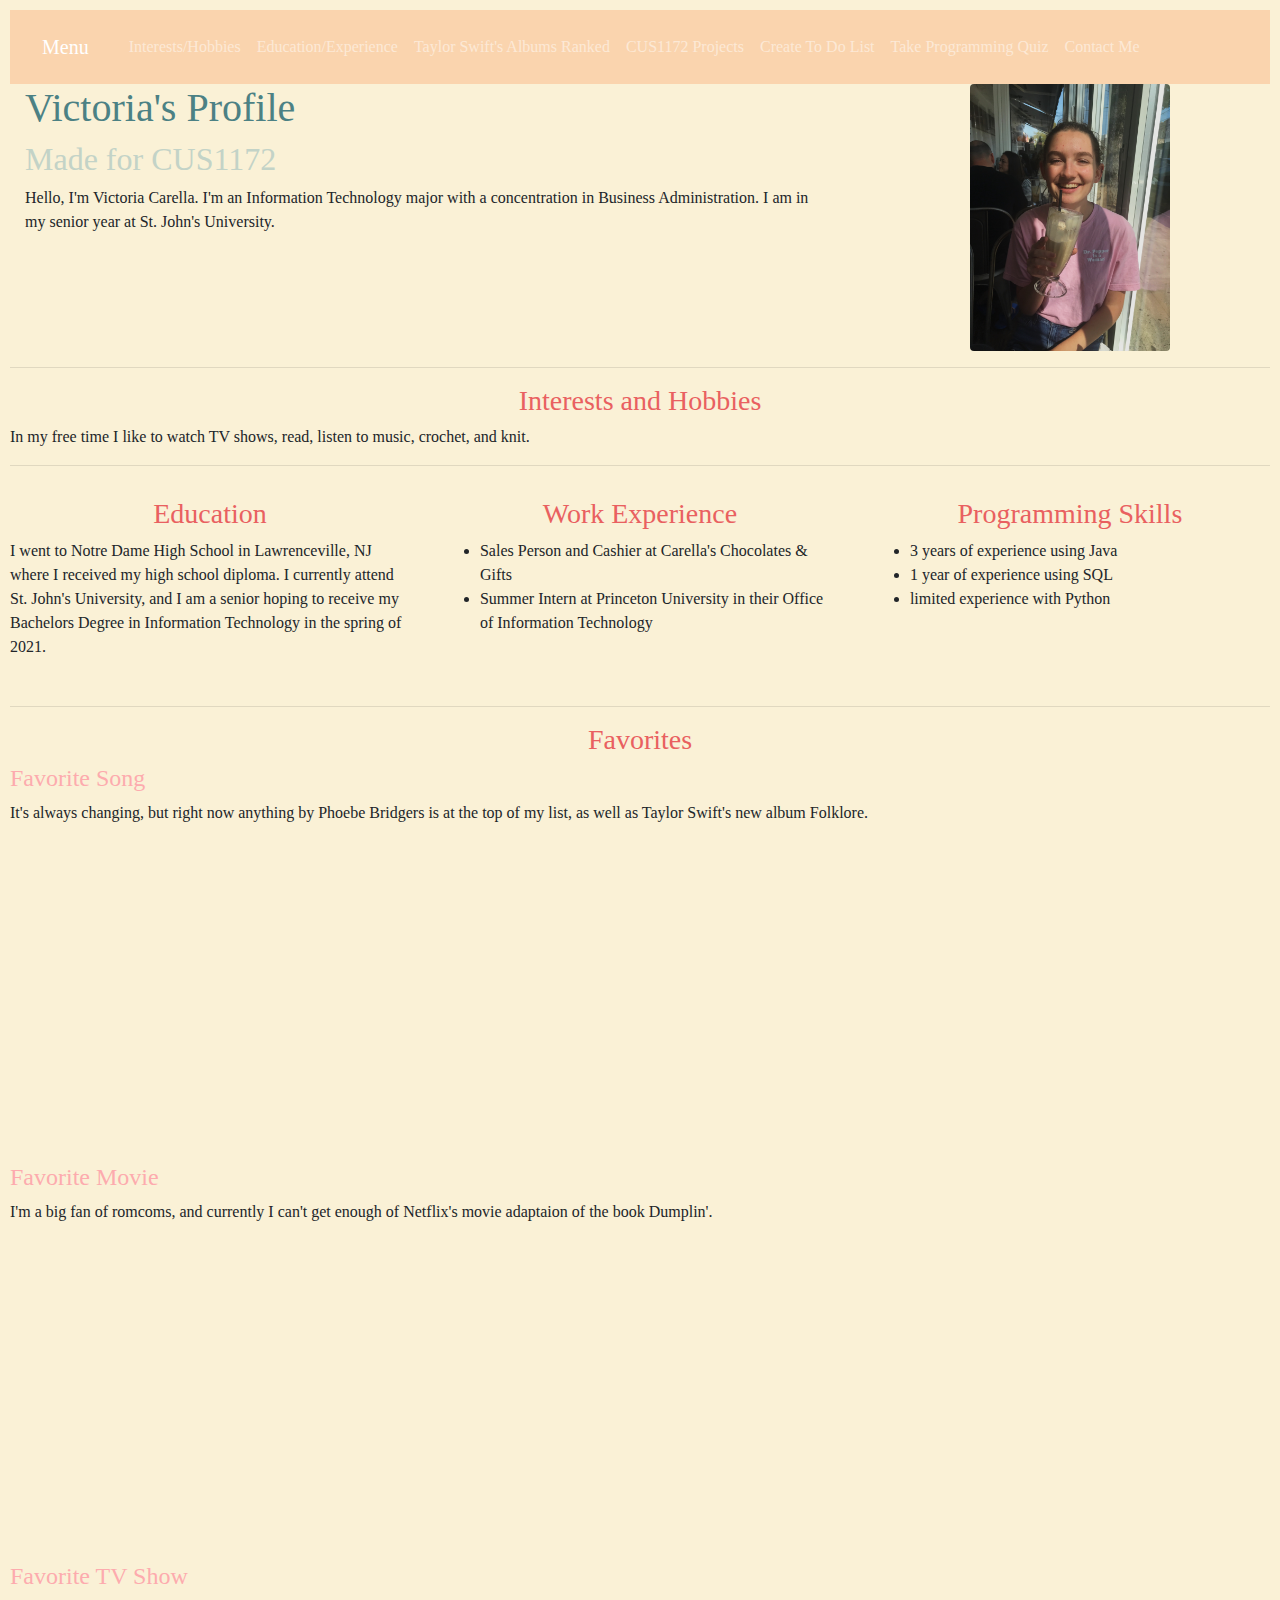
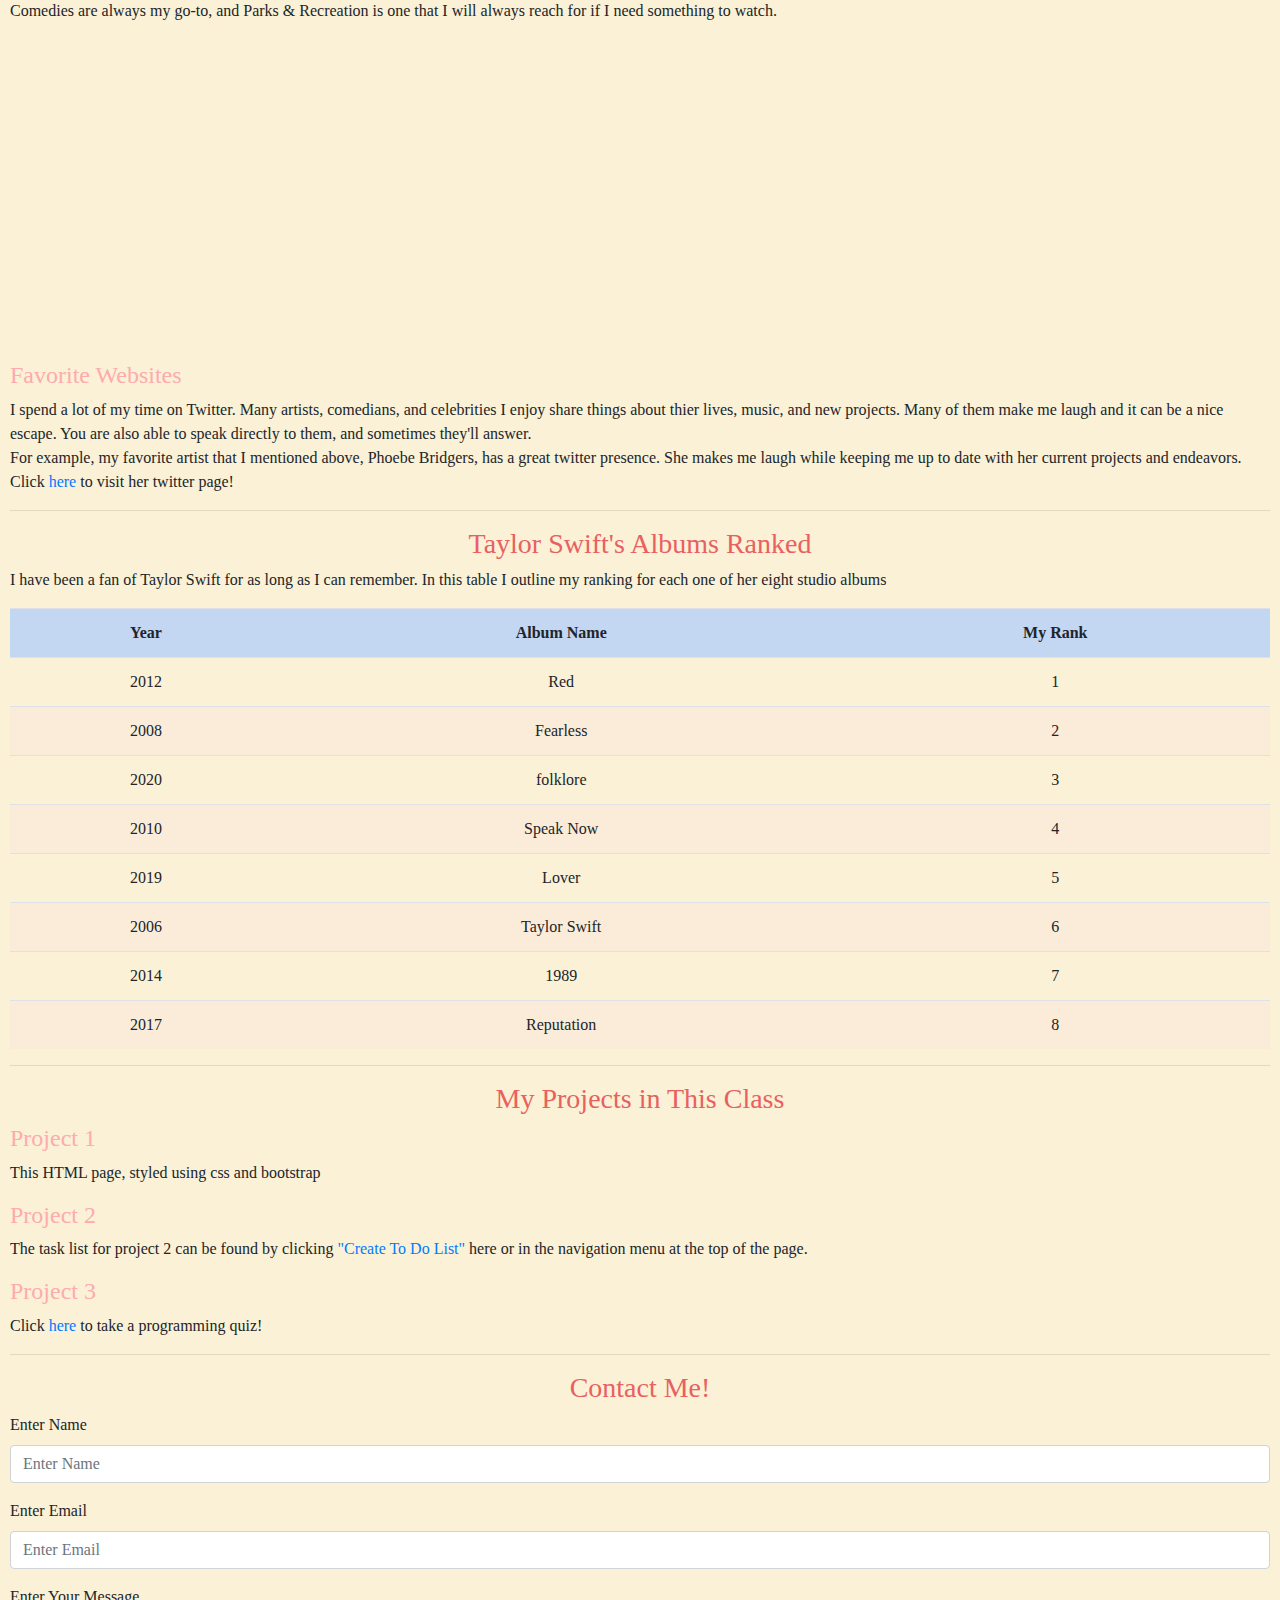
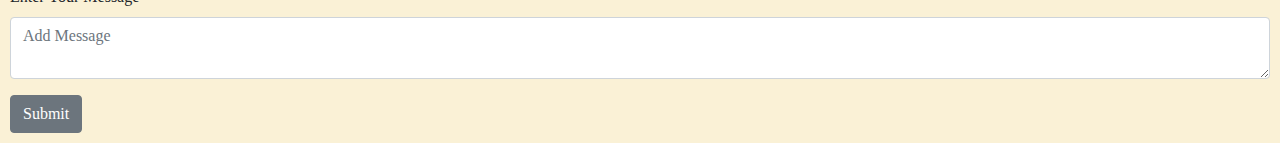
==== commit 75f5e29b: "Update index.html" ====
--- a/index.html
+++ b/index.html
@@ -3,33 +3,220 @@
   <head>
     <!-- Required meta tags -->
     <meta charset="utf-8">
-    <meta name="viewport" content="width=device-width, initial-scale=1">
-    <meta http-equic="X-UA-Compatible" content="ie=edge">
+    <meta name="viewport" content="width=device-width, initial-scale=1, shrink-to-fit=no">
     <!-- Bootstrap CSS -->
-
-    <link href="spastyle.css" rel="stylesheet">
-    <script defer src="spa_quiz.js"></script>
-    <title>Programming Quiz</title>
-    </head>
-    <body>
-
-      <div class = "container">
-        <div id="question-container" class="hide">
-          <div id="question"> Question </div>
-          <div id="answer-buttons" class="btn-grid">
-            <button class="btn"> Answer 1</button>
-            <button class="btn"> Answer 2</button>
-            <button class="btn"> Answer 3</button>
-            <button class="btn"> Answer 4</button>
-          </div>
-        </div>
-          <div class="controls">
-            <button id="start-btn" class="start-btn btn"> Start Quiz </button>
-            <button id="next-btn" class="next-btn btn hide"> Next Question </button>
-          </div>
-      </div>
-
-
-
-    </body>
+    <link rel="stylesheet" href="https://stackpath.bootstrapcdn.com/bootstrap/4.5.2/css/bootstrap.min.css" integrity="sha384-JcKb8q3iqJ61gNV9KGb8thSsNjpSL0n8PARn9HuZOnIxN0hoP+VmmDGMN5t9UJ0Z" crossorigin="anonymous">
+
+    <title> Welcome to Victoria's Profile </title>
+    <link rel="stylesheet" href="style1.css">
+    <style>
+      *{
+        box-sizing: border-box;
+      }
+      body{
+      font-family: Georgia;
+      padding: 10px;
+      background-color: #faf1d6
+      }
+      h2{
+      color: #c3d3c7;
+      text-align: left
+      }
+    </style>
+  </head>
+  <body>
+
+    <nav class="navbar navbar-expand-md navbar-dark">
+      <a class="navbar-brand" href="#">Menu</a>
+      <button class="navbar-toggler" type="button" data-toggle="collapse" data-target="#collapsibleNavbar">
+        <span class="navbar-toggler-icon"></span>
+      </button>
+      <div class="collapse navbar-collapse" id="collapsibleNavbar">
+        <ul class="navbar-nav">
+          <li class="nav-item">
+            <a class="nav-link" href="#hobbies_anchor"> Interests/Hobbies </a>
+          </li>
+          <li class="nav-item">
+            <a class="nav-link" href="#edu_anchor"> Education/Experience </a>
+          </li>
+          <li class="nav-item">
+            <a class="nav-link" href="#albums_ranked"> Taylor Swift's Albums Ranked </a>
+          </li>
+          <li class="nav-item">
+            <a class="nav-link" href="#projects_anchor"> CUS1172 Projects </a>
+          </li>
+          <li class="nav-item">
+            <a class="nav-link" href="tasklistpage.html"> Create To Do List </a>
+          </li>
+          <li class="nav-item">
+            <a class="nav-link" href="quizpage.html"> Take Programming Quiz </a>
+          </li>
+          <li class="nav-item">
+            <a class="nav-link" href="#contact_me"> Contact Me </a>
+          </li>
+        </ul>
+      </div>
+    </nav>
+
+    <div class="row">
+      <div class="col-md-8">
+        <div class="container-fluid">
+          <h1 style="color:#4c8184; text-align:left"> Victoria's Profile </h1>
+          <h2>  Made for CUS1172  </h2>
+          <p> Hello, I'm Victoria Carella. I'm an Information Technology major with a concentration in Business Administration. I am in my senior year at St. John's University. </p>
+        </div>
+      </div>
+      <div class="col-md-4">
+        <img src="victoria1.jpg" class="rounded">
+      </div>
+    </div>
+
+    <hr>
+
+    <div id="hobbies_anchor">
+      <h3> Interests and Hobbies </h3>
+      <p> In my free time I like to watch TV shows, read, listen to music, crochet, and knit. </p>
+    </div>
+
+    <hr>
+
+  <div id="edu_anchor">
+  <div class="row">
+      <div class="column">
+        <h3> Education </h3>
+        <p> I went to Notre Dame High School in Lawrenceville, NJ where I received my high school diploma. I currently attend St. John's University, and I am a senior hoping to receive my Bachelors Degree in Information Technology in the spring of 2021. </p>
+      </div>
+
+      <div class="column">
+        <h3> Work Experience </h3>
+        <ul>
+          <li> Sales Person and Cashier at Carella's Chocolates & Gifts </li>
+          <li> Summer Intern at Princeton University in their Office of Information Technology </li>
+        </ul>
+      </div>
+
+      <div class="column">
+        <h3> Programming Skills </h3>
+        <ul>
+          <li> 3 years of experience using Java </li>
+          <li> 1 year of experience using SQL </li>
+          <li> limited experience with Python </li>
+        </ul>
+      </div>
+    </div>
+  </div>
+
+    <hr>
+
+    <div id="faves_anchor">
+    <h3> Favorites </h3>
+    <h4> Favorite Song </h4>
+    <p> It's always changing, but right now anything by Phoebe Bridgers is at the top of my list, as well as Taylor Swift's new album Folklore. </p>
+    <iframe class="screen_only" width="560" height="315" src="https://www.youtube.com/embed/EgQQkQrPJ2I" frameborder="0" allow="accelerometer; autoplay; encrypted-media; gyroscope; picture-in-picture" allowfullscreen></iframe>
+    <h4> Favorite Movie </h4>
+    <p> I'm a big fan of romcoms, and currently I can't get enough of Netflix's movie adaptaion of the book Dumplin'. </p>
+    <iframe class="screen_only" width="560" height="315" src="https://www.youtube.com/embed/k86KDFh_q6E" frameborder="0" allow="accelerometer; autoplay; encrypted-media; gyroscope; picture-in-picture" allowfullscreen></iframe>
+    <h4> Favorite TV Show </h4>
+    <p> Comedies are always my go-to, and Parks & Recreation is one that I will always reach for if I need something to watch. </p>
+    <iframe class="screen_only" width="560" height="315" src="https://www.youtube.com/embed/Xcdhpn-DXTA" frameborder="0" allow="accelerometer; autoplay; encrypted-media; gyroscope; picture-in-picture" allowfullscreen></iframe>
+    <h4> Favorite Websites </h4>
+    <p> I spend a lot of my time on Twitter. Many artists, comedians, and celebrities I enjoy share things about thier lives, music, and new projects. Many of them make me laugh and it can be a nice escape. You are also able to speak directly to them, and sometimes they'll answer. <br> For example, my favorite artist that I mentioned above, Phoebe Bridgers, has a great twitter presence. She makes me laugh while keeping me up to date with her current projects and endeavors. Click <a href="https://twitter.com/phoebe_bridgers" target="_blank"> here </a> to visit her twitter page!</p>
+    </div>
+
+    <hr>
+
+    <div id="albums_ranked">
+    <h3> Taylor Swift's Albums Ranked </h3>
+    <p> I have been a fan of Taylor Swift for as long as I can remember. In this table I outline my ranking for each one of her eight studio albums </p>
+      <div class="box_table">
+        <table class="table">
+        <tr>
+          <th>Year</th>
+          <th>Album Name</th>
+          <th>My Rank</th>
+        </tr>
+        <tr>
+          <td>2012</td>
+          <td>Red</td>
+          <td>1</td>
+        </tr>
+        <tr>
+          <td>2008</td>
+          <td>Fearless</td>
+          <td>2</td>
+        </tr>
+        <tr>
+          <td>2020</td>
+          <td>folklore</td>
+          <td>3</td>
+        </tr>
+        <tr>
+          <td>2010</td>
+          <td>Speak Now</td>
+          <td>4</td>
+        </tr>
+        <tr>
+          <td>2019</td>
+          <td>Lover</td>
+          <td>5</td>
+        </tr>
+        <tr>
+          <td>2006</td>
+          <td>Taylor Swift</td>
+          <td>6</td>
+        </tr>
+        <tr>
+          <td>2014</td>
+          <td>1989</td>
+          <td>7</td>
+        </tr>
+        <tr>
+          <td>2017</td>
+          <td>Reputation</td>
+          <td>8</td>
+        </tr>
+        </table>
+      </div>
+    </div>
+
+    <hr>
+
+    <div id="projects_anchor">
+    <h3> My Projects in This Class </h3>
+    <h4> Project 1 </h4>
+    <p> This HTML page, styled using css and bootstrap</p>
+    <h4> Project 2 </h4>
+    <p> The task list for project 2 can be found by clicking <a href="tasklistpage.html" target="_blank">"Create To Do List"</a> here or in the navigation menu at the top of the page.</p>
+    <h4> Project 3 </h4>
+    <p> Click <a href="quizpage.html" target="_blank"> here </a> to take a programming quiz!</p>
+    </div>
+
+    <hr>
+
+    <div id="contact_me">
+
+      <h3>Contact Me!</h3>
+      <form action="/action_page.php">
+        <div class="form-group">
+          <label for="name"> Enter Name </label>
+          <input type="text" class="form-control" placeholder="Enter Name" id="name">
+        </div>
+        <div class="form-group">
+          <label for="email"> Enter Email </label>
+          <input type="email" class="form-control" placeholder="Enter Email" id="email">
+        </div>
+        <div class="form-group">
+          <label for="textarea"> Enter Your Message </label>
+          <textarea class="form-control" placeholder="Add Message"></textarea>
+        </div>
+        <button type="submit" class="btn btn-secondary">Submit</button>
+      </form>
+
+    </div>
+
+    <script src="https://code.jquery.com/jquery-3.5.1.slim.min.js" integrity="sha384-DfXdz2htPH0lsSSs5nCTpuj/zy4C+OGpamoFVy38MVBnE+IbbVYUew+OrCXaRkfj" crossorigin="anonymous"></script>
+    <script src="https://cdn.jsdelivr.net/npm/popper.js@1.16.1/dist/umd/popper.min.js" integrity="sha384-9/reFTGAW83EW2RDu2S0VKaIzap3H66lZH81PoYlFhbGU+6BZp6G7niu735Sk7lN" crossorigin="anonymous"></script>
+    <script src="https://stackpath.bootstrapcdn.com/bootstrap/4.5.2/js/bootstrap.min.js" integrity="sha384-B4gt1jrGC7Jh4AgTPSdUtOBvfO8shuf57BaghqFfPlYxofvL8/KUEfYiJOMMV+rV" crossorigin="anonymous"></script>
+  </body>
+
 </html>
--- a/style1.css
+++ b/style1.css
@@ -0,0 +1,83 @@
+/*style1.css*/
+
+img{
+  display: block;
+  margin-left: auto;
+  margin-right: auto;
+  width: 50%
+}
+
+.header {
+  padding: 20px;
+  text-align: center;
+}
+
+.navbar {
+  overflow: hidden;
+  background-color: #fad4ae;
+}
+
+.navbar a {
+  float: left;
+  display: block;
+  color: #f2f2f2;
+  text-align: center;
+  padding: 14px 16px;
+  text-decoration: none;
+}
+
+.navbar a:hover {
+  background-color: #faf1d6;
+  color: black;
+}
+
+.column {
+  float: left;
+  width: 33.33%;
+  padding: 15px;
+}
+
+.row:after {
+  content: "";
+  display: table;
+  clear: both;
+}
+
+@media screen and (max-width:600px) {
+  .column {
+    width: 100%;
+  }
+}
+
+@media print {
+  .screen_only{
+    display:none;
+  }
+}
+
+h3{
+  color: #e96060;
+  text-align: center
+}
+
+h4{
+  color: #fdabae;
+}
+
+.box_table>table{
+    border-collapse: collapse;
+    width: 100%;
+    text-align:center
+}
+
+.box_table>table th{
+  background-color: #c3d6f2
+}
+
+.box_table>table tr:nth-child(odd){
+  background-color: #fbecd9
+}
+
+.box_table>table tr:hover{
+  background-color: #fad4ae
+}
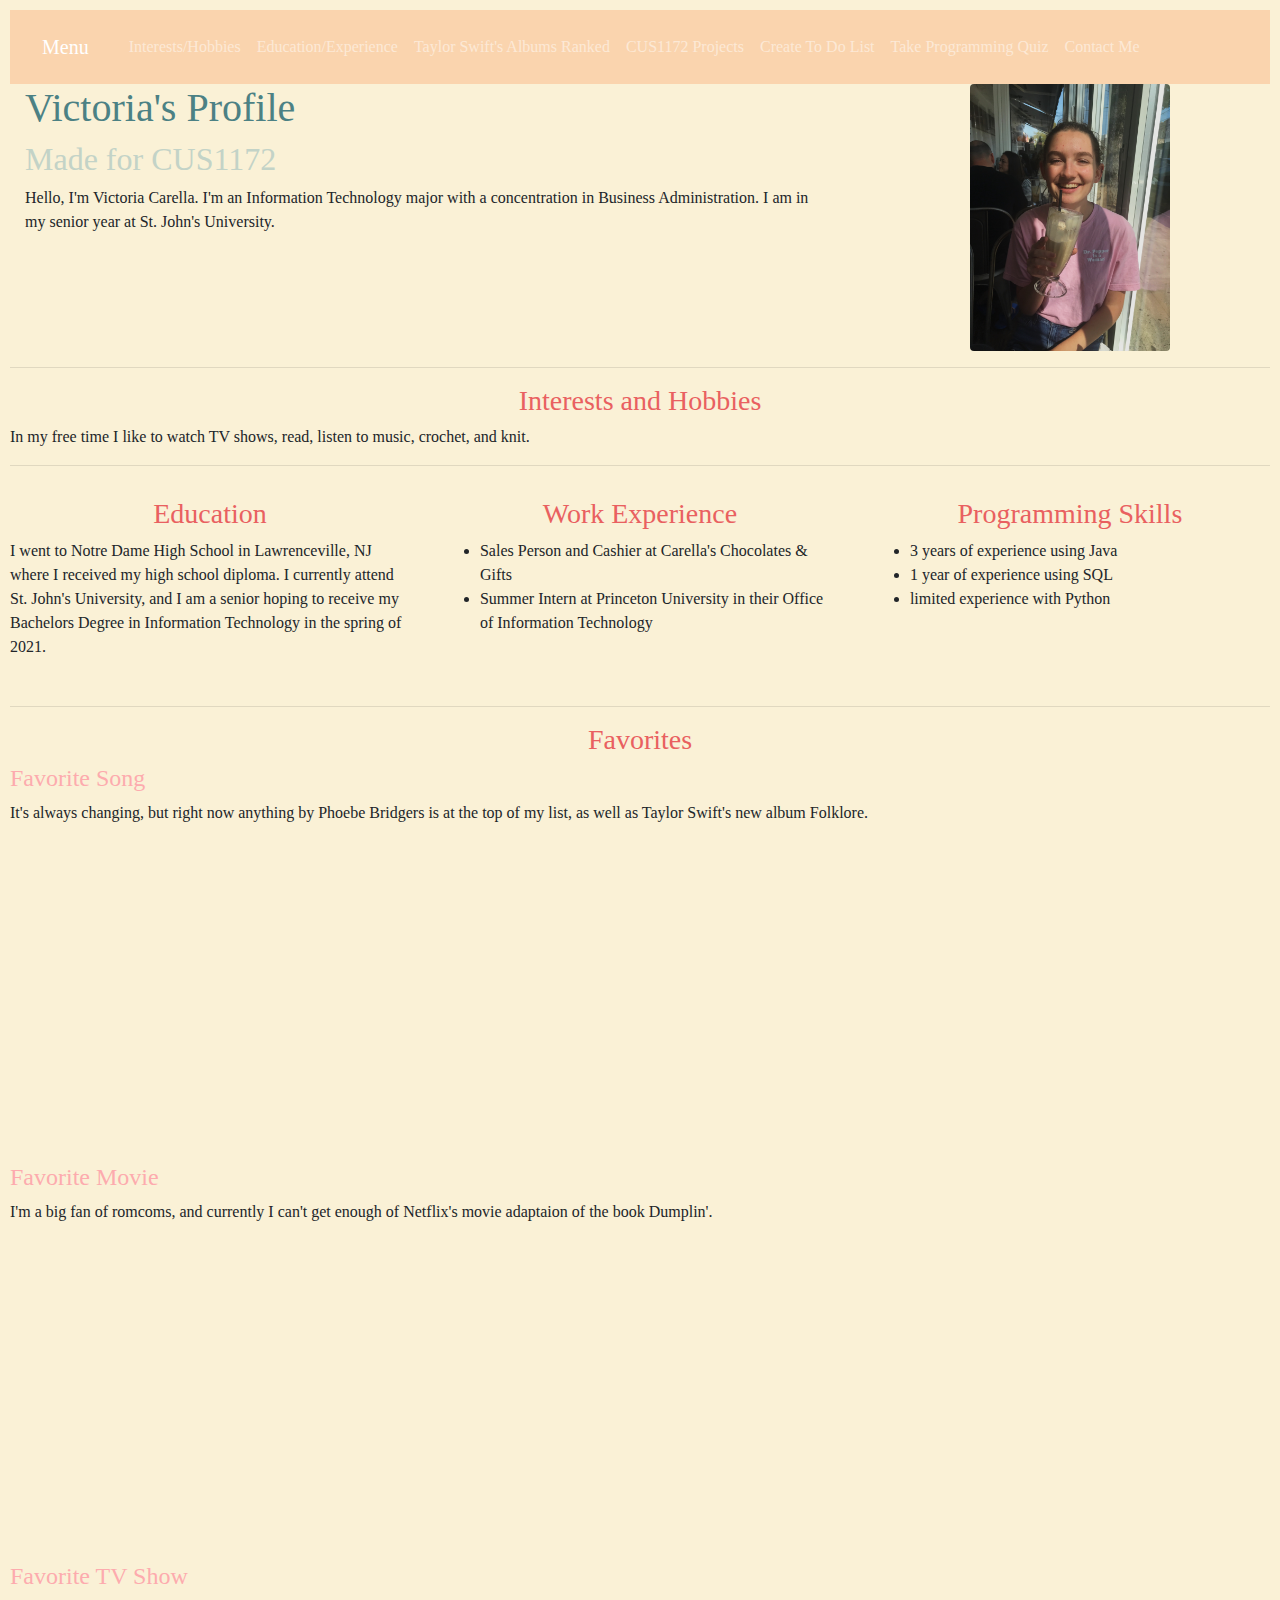
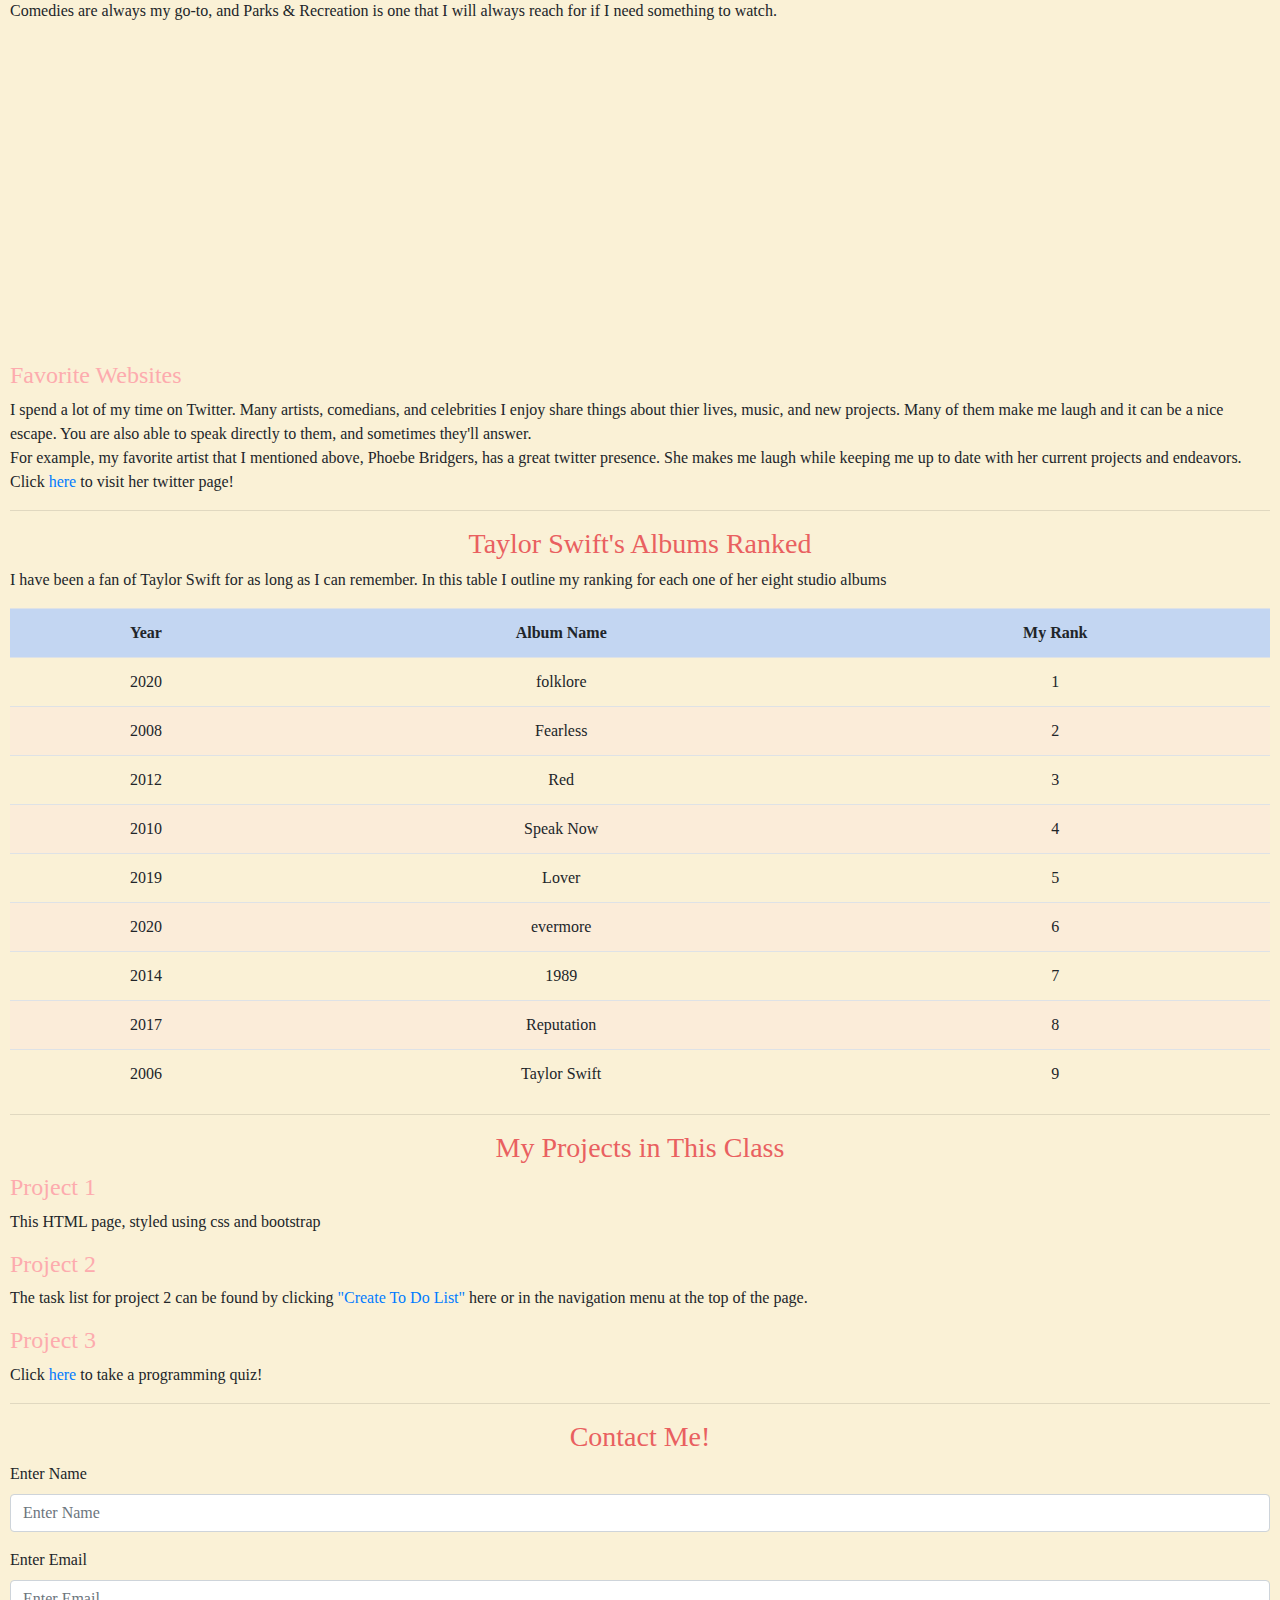
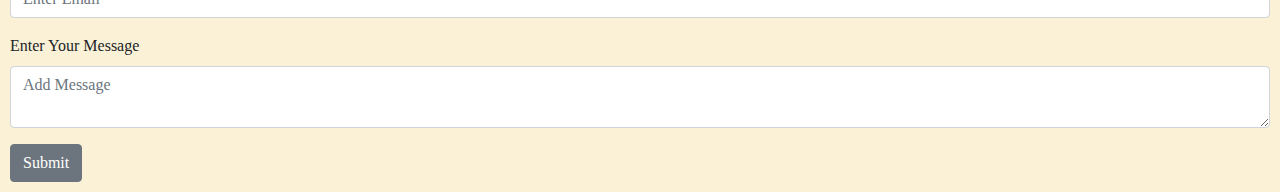
==== commit 0afb3236: "Update index.html" ====
--- a/index.html
+++ b/index.html
@@ -135,9 +135,9 @@
           <th>Album Name</th>
           <th>My Rank</th>
         </tr>
-        <tr>
-          <td>2012</td>
-          <td>Red</td>
+          <tr>
+          <td>2020</td>
+          <td>folklore</td>
           <td>1</td>
         </tr>
         <tr>
@@ -146,8 +146,8 @@
           <td>2</td>
         </tr>
         <tr>
-          <td>2020</td>
-          <td>folklore</td>
+          <td>2012</td>
+          <td>Red</td>
           <td>3</td>
         </tr>
         <tr>
@@ -161,8 +161,8 @@
           <td>5</td>
         </tr>
         <tr>
-          <td>2006</td>
-          <td>Taylor Swift</td>
+          <td>2020</td>
+          <td>evermore</td>
           <td>6</td>
         </tr>
         <tr>
@@ -174,6 +174,11 @@
           <td>2017</td>
           <td>Reputation</td>
           <td>8</td>
+        </tr>
+        <tr>
+          <td>2006</td>
+          <td>Taylor Swift</td>
+          <td>9</td>
         </tr>
         </table>
       </div>
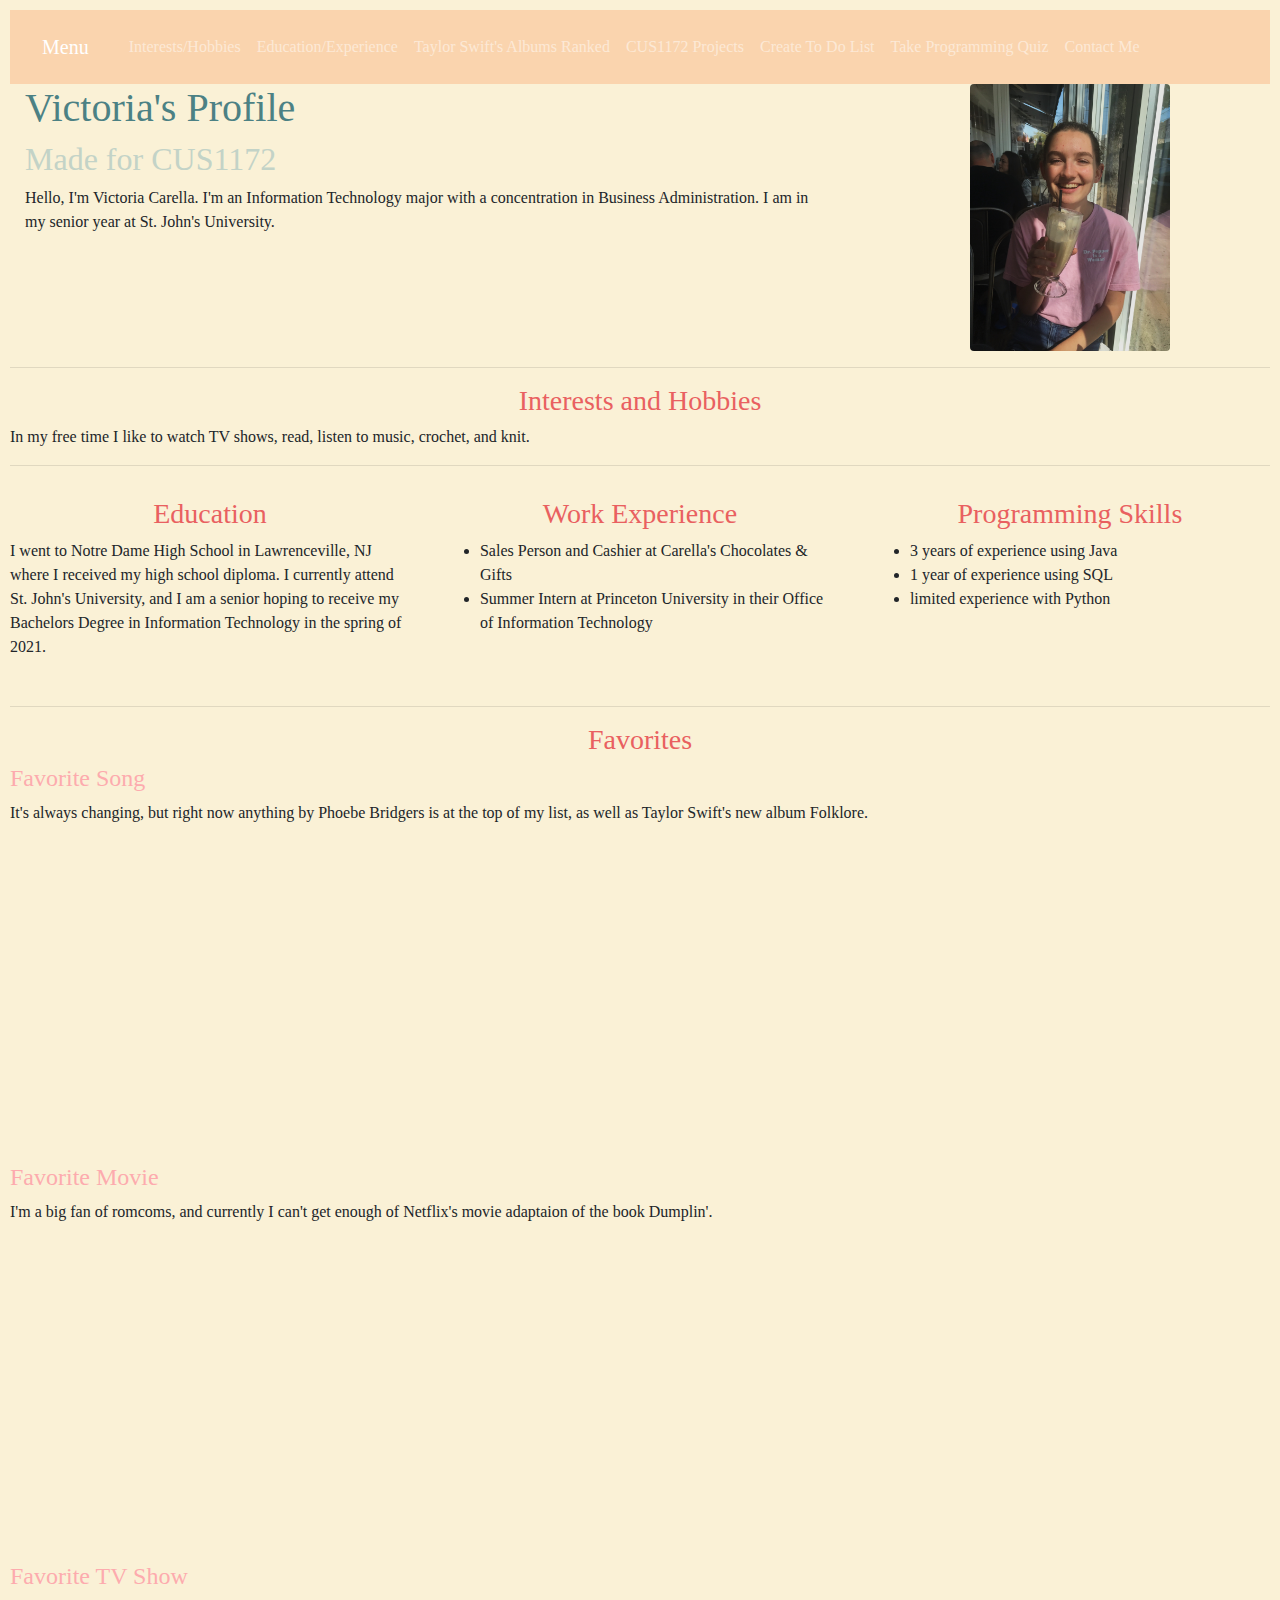
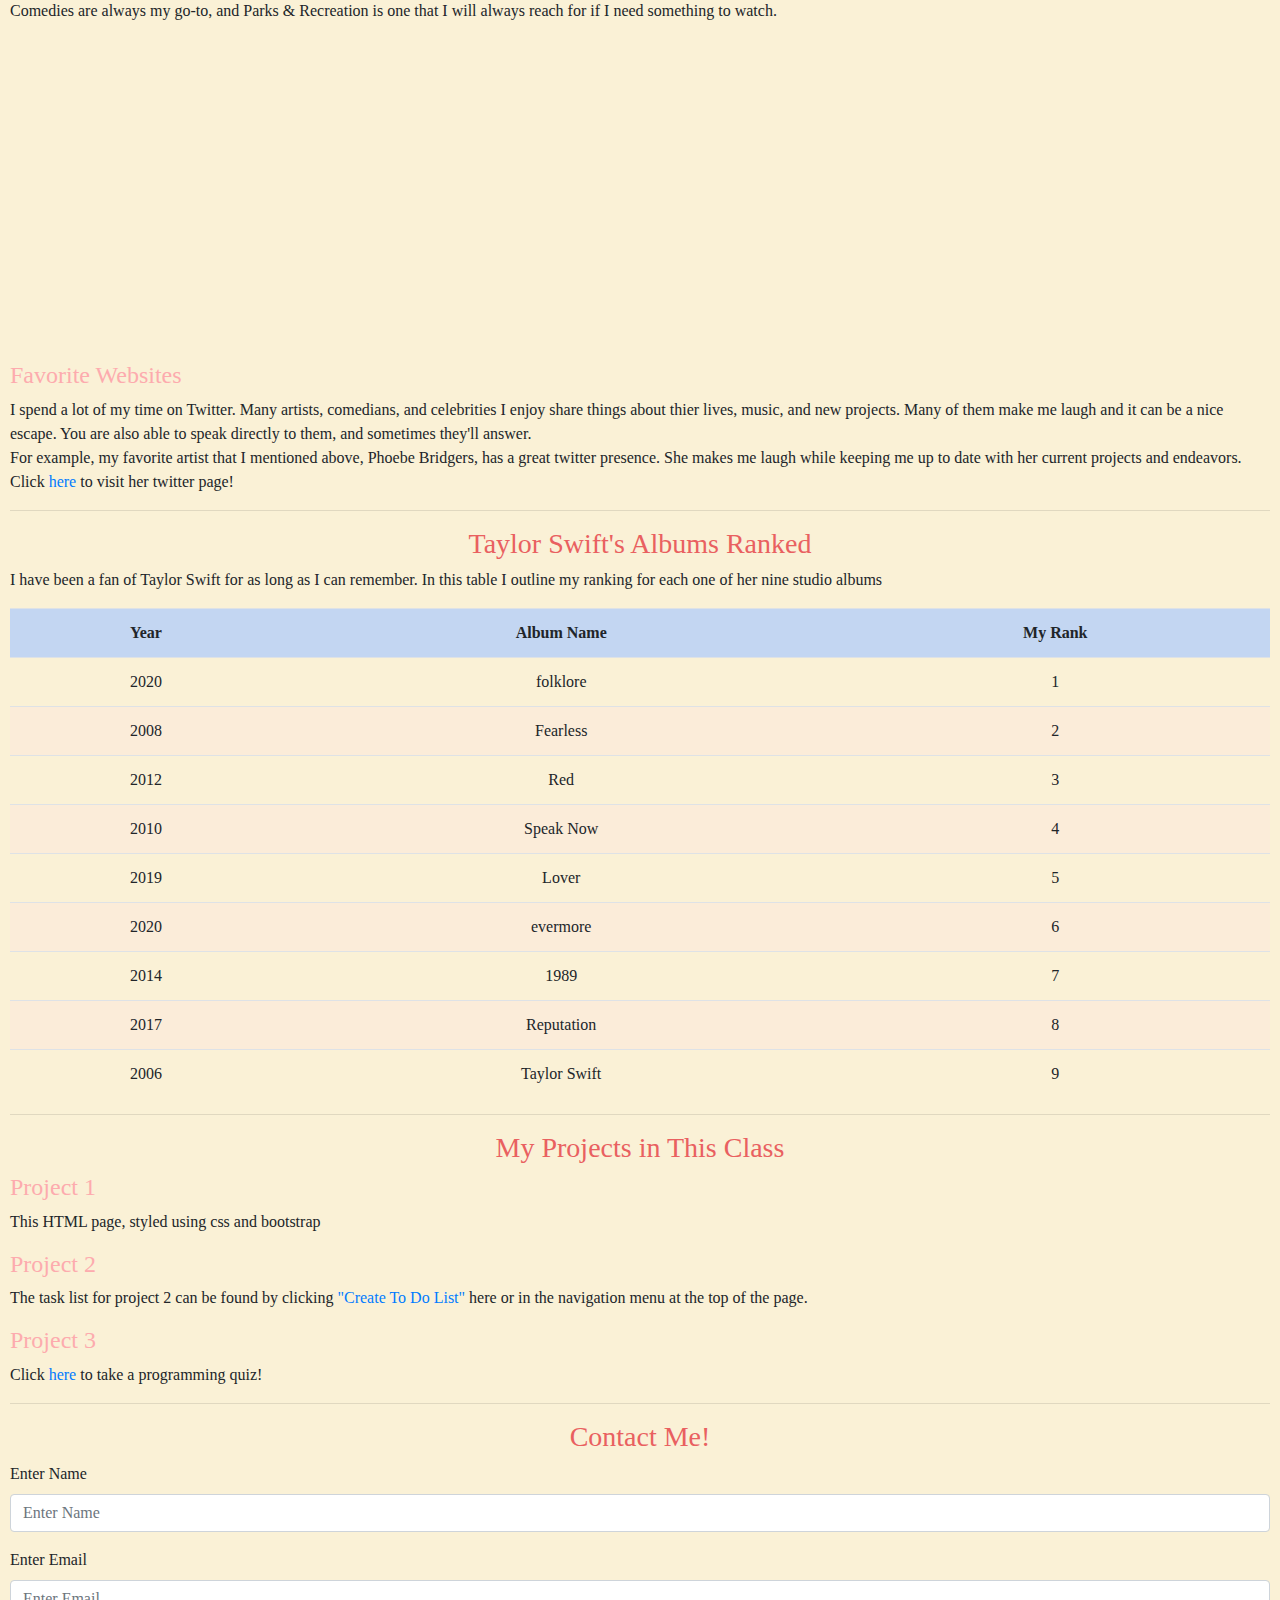
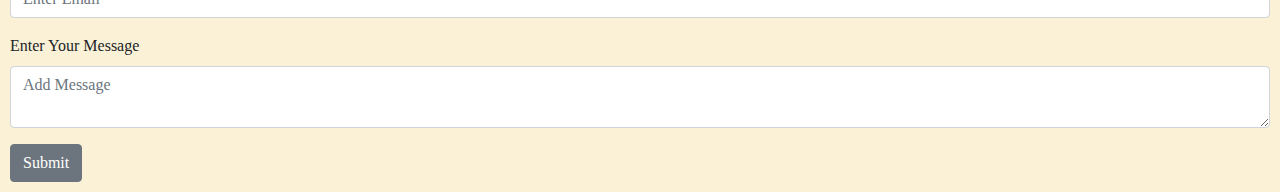
==== commit e8fc281f: "Update index.html" ====
--- a/index.html
+++ b/index.html
@@ -127,7 +127,7 @@
 
     <div id="albums_ranked">
     <h3> Taylor Swift's Albums Ranked </h3>
-    <p> I have been a fan of Taylor Swift for as long as I can remember. In this table I outline my ranking for each one of her eight studio albums </p>
+    <p> I have been a fan of Taylor Swift for as long as I can remember. In this table I outline my ranking for each one of her nine studio albums </p>
       <div class="box_table">
         <table class="table">
         <tr>
